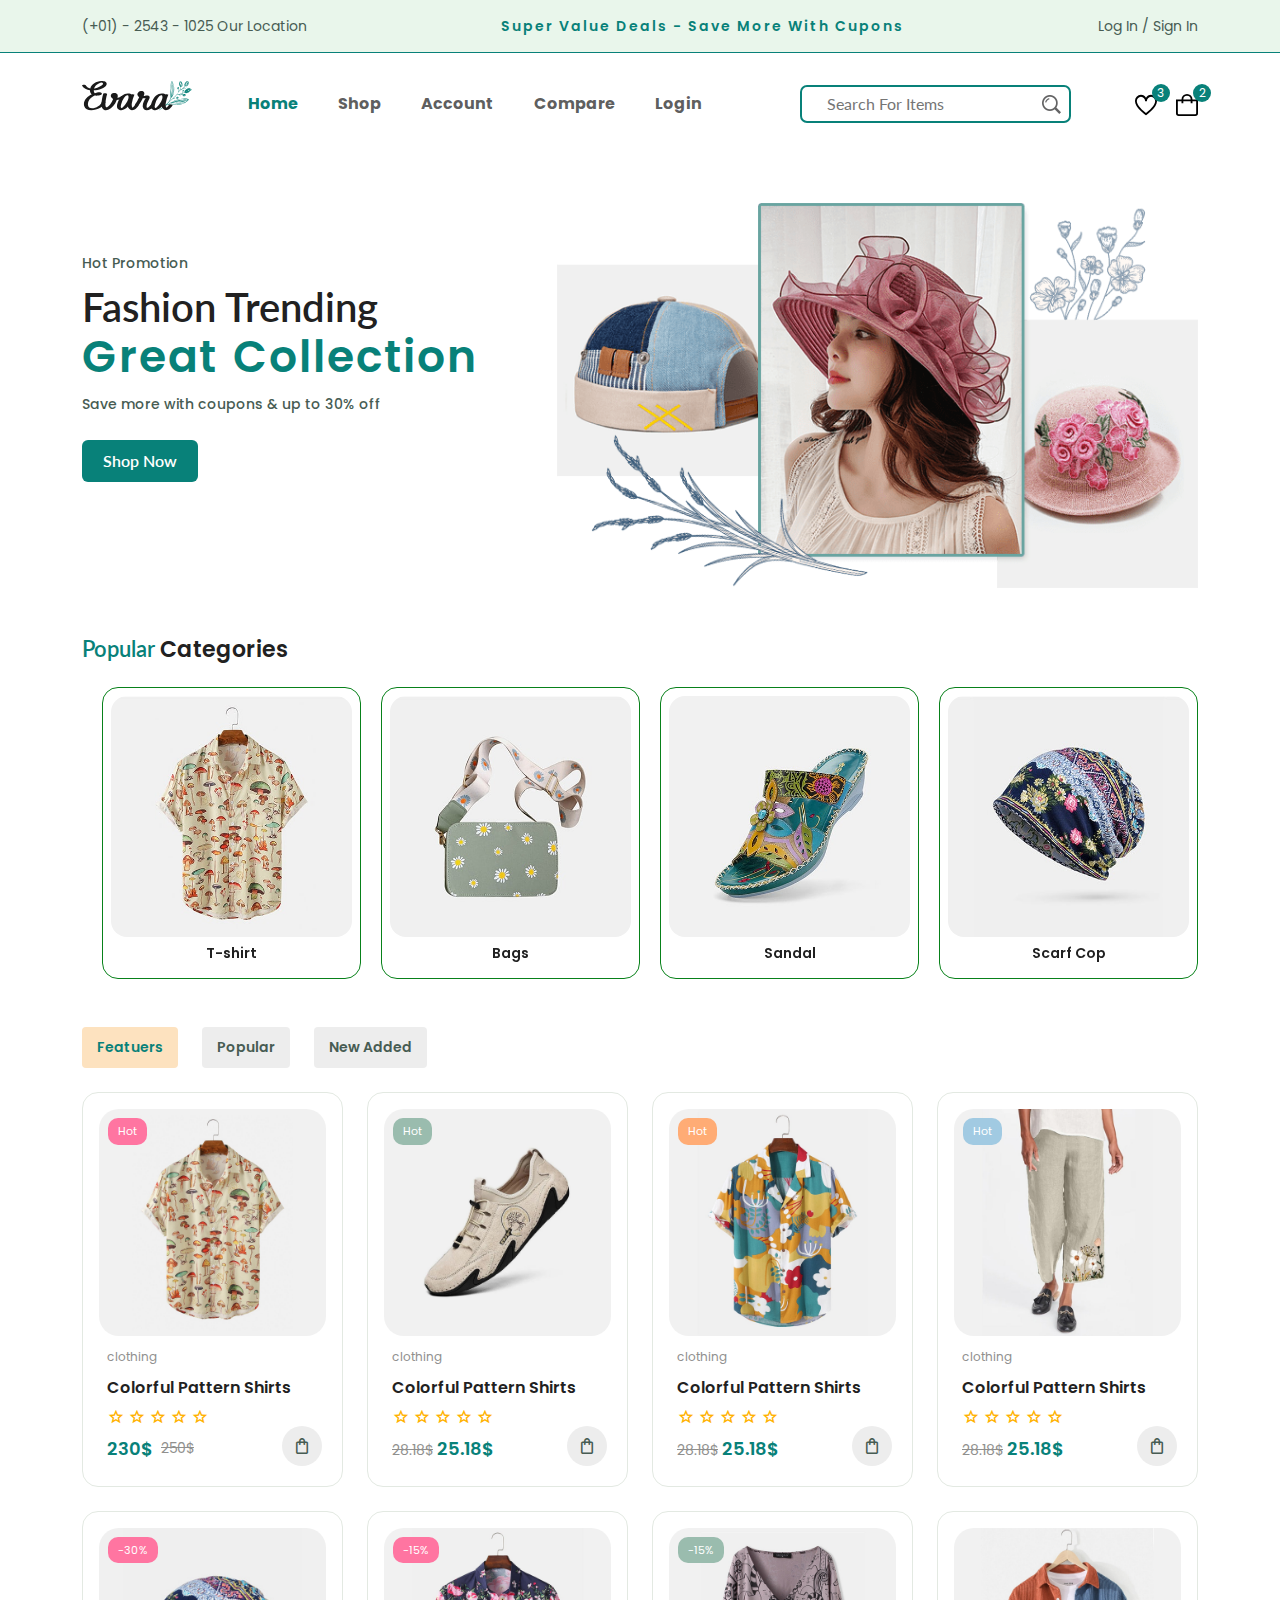
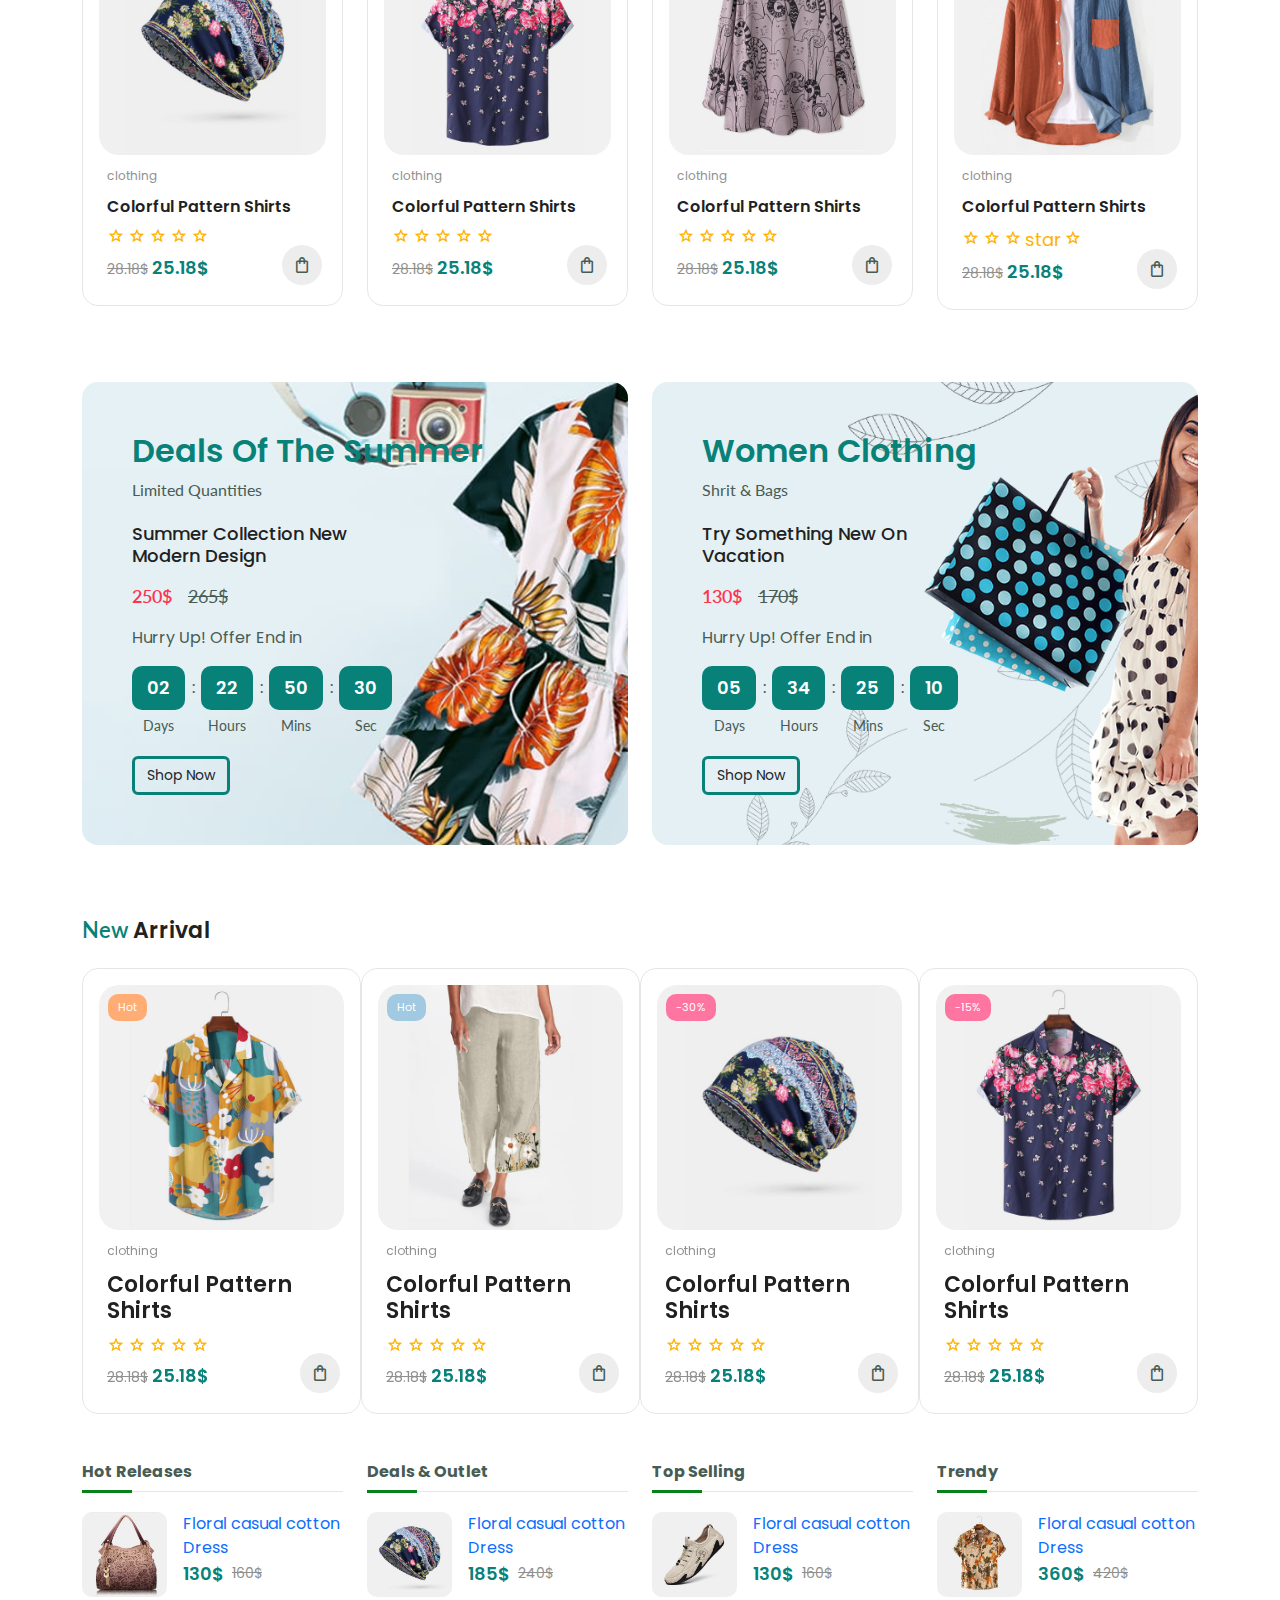
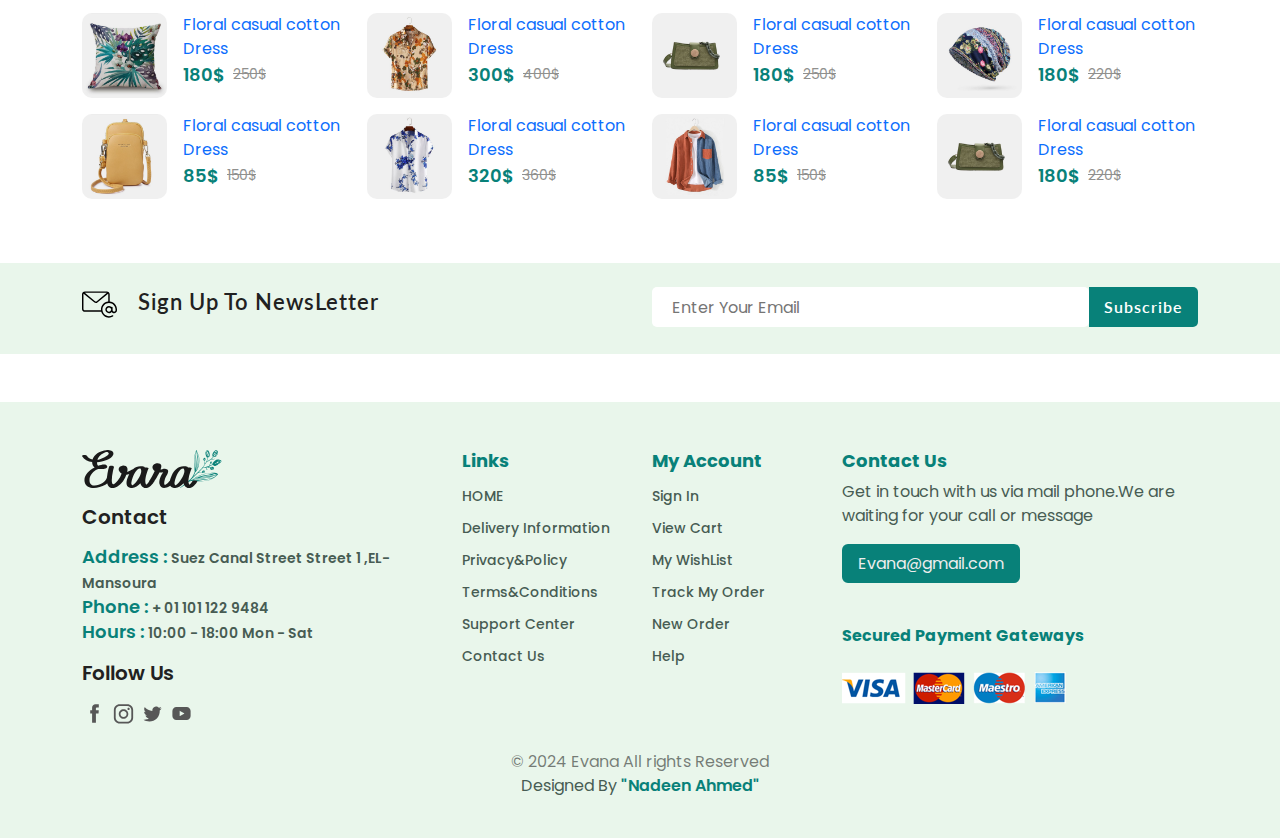
==== index.html @ 4dd7f75b "." ====
<!DOCTYPE html>
<html lang="en">
  <head>
    <meta charset="UTF-8" />
    <meta name="viewport" content="width=device-width, initial-scale=1.0" />
    <title>Home</title>
    <link rel="stylesheet" href="css/bootstrap.min.css" />
    <link rel="stylesheet" href="css/slick.css" />
    <link rel="stylesheet" href="css/style.css" />
    <link
      rel="stylesheet"
      href="https://fonts.googleapis.com/css2?family=Material+Symbols+Outlined:opsz,wght,FILL,GRAD@24,400,0,0"
    />
    <link
      rel="stylesheet"
      href="https://cdn.jsdelivr.net/npm/swiper@11/swiper-bundle.min.css"
    />
  </head>

  <body>
    <header class="header">
      <div class="header-top">
        <div class="container">
          <div class="contact">
            <span>(+01) - 2543 - 1025</span>
            <span>Our Location</span>
          </div>
          <p class="alert-news m-0">
            super value deals - save more with cupons
          </p>
          <a href="login.html" class="action">Log In / Sign In</a>
        </div>
      </div>
      <!-- header-top -->
      <nav class="navbar navbar-expand-lg py-2">
        <div class="container">
          <div class="logo mb-3 me-5">
            <img src="images/logo.svg" alt />
          </div>

          <button
            class="navbar-toggler"
            type="button"
            data-bs-toggle="collapse"
            data-bs-target="#main"
            aria-controls="navbarSupportedContent"
            aria-expanded="false"
            aria-label="Toggle navigation"
          >
            <span class="navbar-toggler-icon"></span>
          </button>
          <div class="collapse navbar-collapse" id="main">
            <ul class="navbar-nav me-auto mb-lg-0">
              <li class="nav-item me-4">
                <a class="nav-link active" aria-current="page" href="index.html"
                  >Home</a
                >
              </li>
              <li class="nav-item me-4">
                <a class="nav-link" href="shop.html">Shop</a>
              </li>
              <li class="nav-item me-4">
                <a class="nav-link" href="account.html">Account</a>
              </li>
              <li class="nav-item me-4">
                <a class="nav-link" href="compare.html">Compare</a>
              </li>
              <li class="nav-item me-4">
                <a class="nav-link" href="login.html">Login</a>
              </li>
            </ul>

            <div class="search position-relative mt-4">
              <input type="text" name="search" placeholder="Search For Items" />
              <button class="border-0 bg-transparent">
                <img src="images/search.png" alt />
              </button>
            </div>
            <!-- search -->

            <div class="icons">
              <a class="position-relative" href="wishlist.html">
                <img src="images/icon-heart.svg" alt />
                <span class="count">3</span>
              </a>
              <a class="position-relative" href="cart.html">
                <img src="images/icon-cart.svg" alt />
                <span class="count">2</span>
              </a>
            </div>
            <!-- icons -->
          </div>
        </div>
        <!-- container -->
      </nav>
    </header>

    <main class="main py-5">
      <section class="home">
        <div class="container">
          <div class="row">
            <div class="col-lg-5 col-md-6 py-lg-5">
              <span>Hot Promotion</span>
              <h1 class="my-2">
                Fashion Trending <br />
                <span>Great Collection</span>
              </h1>
              <p>Save more with coupons & up to 30% off</p>
              <a class="btn mt-2" href="shop.html">Shop Now</a>
            </div>

            <div class="col-lg-7 col-md-6">
              <img src="images/home-img.png" alt />
            </div>
          </div>
        </div>
      </section>

      <section class="categories py-5">
        <div class="container">
          <h3 class="pb-3"><span>Popular</span> Categories</h3>

          <div class="category">
            <div class="catagories-slider">
              <a href="shop.html" class="content text-center rounded-4 p-2">
                <img class="rounded-4 mb-2" src="images/category-1.jpg" alt />
                <h4>T-shirt</h4>
              </a>
              <a href="shop.html" class="content text-center rounded-4 p-2">
                <img class="rounded-4 mb-2" src="images/category-2.jpg" alt />
                <h4>Bags</h4>
              </a>
              <a href="shop.html" class="content text-center rounded-4 p-2">
                <img class="rounded-4 mb-2" src="images/category-3.jpg" alt />
                <h4>Sandal</h4>
              </a>
              <a href="shop.html" class="content text-center rounded-4 p-2">
                <img class="rounded-4 mb-2" src="images/category-4.jpg" alt />
                <h4>Scarf Cop</h4>
              </a>
              <a href="shop.html" class="content text-center rounded-4 p-2">
                <img class="rounded-4 mb-2" src="images/category-5.jpg" alt />
                <h4>Shoes</h4>
              </a>
              <a href="shop.html" class="content text-center rounded-4 p-2">
                <img class="rounded-4 mb-2" src="images/category-6.jpg" alt />
                <h4>Pillowcase</h4>
              </a>
              <a href="shop.html" class="content text-center rounded-4 p-2">
                <img class="rounded-4 mb-2" src="images/category-7.jpg" alt />
                <h4>Pants</h4>
              </a>
              <a href="shop.html" class="content text-center rounded-4 p-2">
                <img class="rounded-4 mb-2" src="images/category-8.jpg" alt />
                <h4>Hats</h4>
              </a>
            </div>
            <!-- swiper-wrapper -->
          </div>
          <!-- swiper -->
        </div>
        <!-- container -->
      </section>

      <section class="products">
        <div class="container">
          <div class="filter d-flex gap-4 pb-4">
            <span data-target="#featuers" class="p-btn rounded-1 active"
              >Featuers</span
            >
            <span data-target="#popular" class="p-btn rounded-1">Popular</span>

            <span data-target="#new-added" class="p-btn rounded-1"
              >New Added</span
            >
          </div>
          <!-- filter -->

          <div class="items">
            <div class="row item active" content id="featuers">
              <div class="col-md-4 col-lg-3 mb-4">
                <div class="product-item rounded-4 position-relative">
                  <div class="p-bannar p-3">
                    <a href="details.html">
                      <img src="images/product-1-1.jpg" class="image default" />
                      <img src="images/product-1-2.jpg" class="image hover" />
                    </a>
                    <div class="p-action d-flex gap-3">
                      <a href="#" class="action-btn" aria-label="view">
                        <span class="material-symbols-outlined"
                          >visibility</span
                        >
                      </a>
                      <a
                        href="wishlist.html"
                        class="action-btn"
                        aria-label="Add-To-Wishlist"
                      >
                        <span class="material-symbols-outlined">favorite</span>
                      </a>
                      <a
                        href="compare.html"
                        class="action-btn"
                        aria-label="compare"
                      >
                        <span class="material-symbols-outlined"> shuffle </span>
                      </a>
                    </div>
                    <div class="p-bagge pink">Hot</div>

                    <div class="p-content p-2">
                      <span class="p-category">clothing</span>
                      <a href="details.html">
                        <h3>Colorful Pattern Shirts</h3>
                      </a>
                      <div class="ratting">
                        <span class="material-symbols-outlined">star</span>
                        <span class="material-symbols-outlined">star</span>
                        <span class="material-symbols-outlined">star</span>
                        <span class="material-symbols-outlined">star</span>
                        <span class="material-symbols-outlined">star</span>
                      </div>
                      <div class="p-price d-flex align-items-center gap-2">
                        <span class="new">230$</span>
                        <span class="old">250$</span>
                      </div>
                      <a
                        href="cart.html"
                        class="action-btn cart-btn"
                        aria-label="Add-To-Cart"
                      >
                        <span class="material-symbols-outlined">
                          shopping_bag
                        </span>
                      </a>
                    </div>
                    <!-- p-content -->
                  </div>
                  <!-- p-bannar -->
                </div>
              </div>
              <!-- item-1 -->

              <div class="col-md-4 col-lg-3 mb-4">
                <div class="product-item rounded-4 position-relative">
                  <div class="p-bannar p-3">
                    <a href="details.html">
                      <img src="images/product-3-1.jpg" class="image default" />
                      <img src="images/product-3-2.jpg" class="image hover" />
                    </a>
                    <div class="p-action d-flex gap-3">
                      <a href="#" class="action-btn" aria-label="view">
                        <span class="material-symbols-outlined"
                          >visibility</span
                        >
                      </a>
                      <a
                        href="wishlist.html"
                        class="action-btn"
                        aria-label="Add-To-Wishlist"
                      >
                        <span class="material-symbols-outlined">favorite</span>
                      </a>
                      <a
                        href="compare.html"
                        class="action-btn"
                        aria-label="compare"
                      >
                        <span class="material-symbols-outlined"> shuffle </span>
                      </a>
                    </div>
                    <div class="p-bagge green">Hot</div>

                    <div class="p-content p-2">
                      <span class="p-category">clothing</span>
                      <a href="details.html">
                        <h3>Colorful Pattern Shirts</h3>
                      </a>
                      <div class="ratting">
                        <span class="material-symbols-outlined">star</span>
                        <span class="material-symbols-outlined">star</span>
                        <span class="material-symbols-outlined">star</span>
                        <span class="material-symbols-outlined">star</span>
                        <span class="material-symbols-outlined">star</span>
                      </div>
                      <div class="p-price">
                        <span class="old">28.18$</span>
                        <span class="new">25.18$</span>
                      </div>
                      <a
                        href="cart.html"
                        class="action-btn action-btn cart-btn"
                        aria-label="Add-To-Cart"
                      >
                        <span class="material-symbols-outlined">
                          shopping_bag
                        </span>
                      </a>
                    </div>
                    <!-- p-content -->
                  </div>
                  <!-- p-bannar -->
                </div>
              </div>
              <!-- item-2 -->

              <div class="col-md-4 col-lg-3 mb-4">
                <div class="product-item rounded-4 position-relative">
                  <div class="p-bannar p-3">
                    <a href="details.html">
                      <img src="images/product-2-1.jpg" class="image default" />
                      <img src="images/product-2-2.jpg" class="image hover" />
                    </a>
                    <div class="p-action d-flex gap-3">
                      <a href="#" class="action-btn" aria-label="view">
                        <span class="material-symbols-outlined"
                          >visibility</span
                        >
                      </a>
                      <a
                        href="wishlist.html"
                        class="action-btn"
                        aria-label="Add-To-Wishlist"
                      >
                        <span class="material-symbols-outlined">favorite</span>
                      </a>
                      <a
                        href="compare.html"
                        class="action-btn"
                        aria-label="compare"
                      >
                        <span class="material-symbols-outlined"> shuffle </span>
                      </a>
                    </div>
                    <div class="p-bagge orange">Hot</div>

                    <div class="p-content p-2">
                      <span class="p-category">clothing</span>
                      <a href="details.html">
                        <h3>Colorful Pattern Shirts</h3>
                      </a>
                      <div class="ratting">
                        <span class="material-symbols-outlined">star</span>
                        <span class="material-symbols-outlined">star</span>
                        <span class="material-symbols-outlined">star</span>
                        <span class="material-symbols-outlined">star</span>
                        <span class="material-symbols-outlined">star</span>
                      </div>
                      <div class="p-price">
                        <span class="old">28.18$</span>
                        <span class="new">25.18$</span>
                      </div>
                      <a
                        href="cart.html"
                        class="action-btn cart-btn"
                        aria-label="Add-To-Cart"
                      >
                        <span class="material-symbols-outlined">
                          shopping_bag
                        </span>
                      </a>
                    </div>
                    <!-- p-content -->
                  </div>
                  <!-- p-bannar -->
                </div>
              </div>
              <!-- item-3 -->

              <div class="col-md-4 col-lg-3 mb-4">
                <div class="product-item rounded-4 position-relative">
                  <div class="p-bannar p-3">
                    <a href="details.html">
                      <img src="images/product-4-1.jpg" class="image default" />
                      <img src="images/product-4-2.jpg" class="image hover" />
                    </a>
                    <div class="p-action d-flex gap-3">
                      <a href="#" class="action-btn" aria-label="view">
                        <span class="material-symbols-outlined"
                          >visibility</span
                        >
                      </a>
                      <a
                        href="wishlist.html"
                        class="action-btn"
                        aria-label="Add-To-Wishlist"
                      >
                        <span class="material-symbols-outlined">favorite</span>
                      </a>
                      <a
                        href="compare.html"
                        class="action-btn"
                        aria-label="compare"
                      >
                        <span class="material-symbols-outlined"> shuffle </span>
                      </a>
                    </div>
                    <div class="p-bagge blue">Hot</div>

                    <div class="p-content p-2">
                      <span class="p-category">clothing</span>
                      <a href="details.html">
                        <h3>Colorful Pattern Shirts</h3>
                      </a>
                      <div class="ratting">
                        <span class="material-symbols-outlined">star</span>
                        <span class="material-symbols-outlined">star</span>
                        <span class="material-symbols-outlined">star</span>
                        <span class="material-symbols-outlined">star</span>
                        <span class="material-symbols-outlined">star</span>
                      </div>
                      <div class="p-price">
                        <span class="old">28.18$</span>
                        <span class="new">25.18$</span>
                      </div>
                      <a
                        href="cart.html"
                        class="action-btn cart-btn"
                        aria-label="Add-To-Cart"
                      >
                        <span class="material-symbols-outlined">
                          shopping_bag
                        </span>
                      </a>
                    </div>
                    <!-- p-content -->
                  </div>
                  <!-- p-bannar -->
                </div>
              </div>
              <!-- item-4 -->

              <div class="col-md-4 col-lg-3 mb-4">
                <div class="product-item rounded-4 position-relative">
                  <div class="p-bannar p-3">
                    <a href="details.html">
                      <img src="images/product-5-1.jpg" class="image default" />
                      <img src="images/product-5-2.jpg" class="image hover" />
                    </a>
                    <div class="p-action d-flex gap-3">
                      <a href="#" class="action-btn" aria-label="view">
                        <span class="material-symbols-outlined"
                          >visibility</span
                        >
                      </a>
                      <a
                        href="wishlist.html"
                        class="action-btn"
                        aria-label="Add-To-Wishlist"
                      >
                        <span class="material-symbols-outlined">favorite</span>
                      </a>
                      <a
                        href="compare.html"
                        class="action-btn"
                        aria-label="compare"
                      >
                        <span class="material-symbols-outlined"> shuffle </span>
                      </a>
                    </div>
                    <div class="p-bagge pink">-30%</div>

                    <div class="p-content p-2">
                      <span class="p-category">clothing</span>
                      <a href="details.html">
                        <h3>Colorful Pattern Shirts</h3>
                      </a>
                      <div class="ratting">
                        <span class="material-symbols-outlined">star</span>
                        <span class="material-symbols-outlined">star</span>
                        <span class="material-symbols-outlined">star</span>
                        <span class="material-symbols-outlined">star</span>
                        <span class="material-symbols-outlined">star</span>
                      </div>
                      <div class="p-price">
                        <span class="old">28.18$</span>
                        <span class="new">25.18$</span>
                      </div>
                      <a
                        href="cart.html"
                        class="action-btn cart-btn"
                        aria-label="Add-To-Cart"
                      >
                        <span class="material-symbols-outlined">
                          shopping_bag
                        </span>
                      </a>
                    </div>
                    <!-- p-content -->
                  </div>
                  <!-- p-bannar -->
                </div>
              </div>
              <!-- item-5 -->

              <div class="col-md-4 col-lg-3 mb-4">
                <div class="product-item rounded-4 position-relative">
                  <div class="p-bannar p-3">
                    <a href="details.html">
                      <img src="images/product-6-1.jpg" class="image default" />
                      <img src="images/product-6-2.jpg" class="image hover" />
                    </a>
                    <div class="p-action d-flex gap-3">
                      <a href="#" class="action-btn" aria-label="view">
                        <span class="material-symbols-outlined"
                          >visibility</span
                        >
                      </a>
                      <a
                        href="wishlist.html"
                        class="action-btn"
                        aria-label="Add-To-Wishlist"
                      >
                        <span class="material-symbols-outlined">favorite</span>
                      </a>
                      <a
                        href="compare.html"
                        class="action-btn"
                        aria-label="compare"
                      >
                        <span class="material-symbols-outlined"> shuffle </span>
                      </a>
                    </div>
                    <div class="p-bagge pink">-15%</div>

                    <div class="p-content p-2">
                      <span class="p-category">clothing</span>
                      <a href="details.html">
                        <h3>Colorful Pattern Shirts</h3>
                      </a>
                      <div class="ratting">
                        <span class="material-symbols-outlined">star</span>
                        <span class="material-symbols-outlined">star</span>
                        <span class="material-symbols-outlined">star</span>
                        <span class="material-symbols-outlined">star</span>
                        <span class="material-symbols-outlined">star</span>
                      </div>
                      <div class="p-price">
                        <span class="old">28.18$</span>
                        <span class="new">25.18$</span>
                      </div>
                      <a
                        href="cart.html"
                        class="action-btn cart-btn"
                        aria-label="Add-To-Cart"
                      >
                        <span class="material-symbols-outlined">
                          shopping_bag
                        </span>
                      </a>
                    </div>
                    <!-- p-content -->
                  </div>
                  <!-- p-bannar -->
                </div>
              </div>
              <!-- item-6 -->

              <div class="col-md-4 col-lg-3 mb-4">
                <div class="product-item rounded-4 position-relative">
                  <div class="p-bannar p-3">
                    <a href="details.html">
                      <img src="images/product-7-1.jpg" class="image default" />
                      <img src="images/product-7-2.jpg" class="image hover" />
                    </a>
                    <div class="p-action d-flex gap-3">
                      <a href="#" class="action-btn" aria-label="view">
                        <span class="material-symbols-outlined"
                          >visibility</span
                        >
                      </a>
                      <a
                        href="wishlist.html"
                        class="action-btn"
                        aria-label="Add-To-Wishlist"
                      >
                        <span class="material-symbols-outlined">favorite</span>
                      </a>
                      <a
                        href="compare.html"
                        class="action-btn"
                        aria-label="compare"
                      >
                        <span class="material-symbols-outlined"> shuffle </span>
                      </a>
                    </div>
                    <div class="p-bagge green">-15%</div>

                    <div class="p-content p-2">
                      <span class="p-category">clothing</span>
                      <a href="details.html">
                        <h3>Colorful Pattern Shirts</h3>
                      </a>
                      <div class="ratting">
                        <span class="material-symbols-outlined">star</span>
                        <span class="material-symbols-outlined">star</span>
                        <span class="material-symbols-outlined">star</span>
                        <span class="material-symbols-outlined">star</span>
                        <span class="material-symbols-outlined">star</span>
                      </div>
                      <div class="p-price">
                        <span class="old">28.18$</span>
                        <span class="new">25.18$</span>
                      </div>
                      <a
                        href="cart.html"
                        class="action-btn cart-btn"
                        aria-label="Add-To-Cart"
                      >
                        <span class="material-symbols-outlined">
                          shopping_bag
                        </span>
                      </a>
                    </div>
                    <!-- p-content -->
                  </div>
                  <!-- p-bannar -->
                </div>
              </div>
              <!-- item-7 -->

              <div class="col-md-4 col-lg-3 mb-4">
                <div class="product-item rounded-4 position-relative">
                  <div class="p-bannar p-3">
                    <a href="details.html">
                      <img src="images/product-8-1.jpg" class="image default" />
                      <img src="images/product-8-2.jpg" class="image hover" />
                    </a>
                    <div class="p-action d-flex gap-3">
                      <a href="#" class="action-btn" aria-label="view">
                        <span class="material-symbols-outlined"
                          >visibility</span
                        >
                      </a>
                      <a
                        href="wishlist.html"
                        class="action-btn"
                        aria-label="Add-To-Wishlist"
                      >
                        <span class="material-symbols-outlined">favorite</span>
                      </a>
                      <a
                        href="compare.html"
                        class="action-btn"
                        aria-label="compare"
                      >
                        <span class="material-symbols-outlined"> shuffle </span>
                      </a>
                    </div>

                    <div class="p-content p-2">
                      <span class="p-category">clothing</span>
                      <a href="details.html">
                        <h3>Colorful Pattern Shirts</h3>
                      </a>
                      <div class="ratting">
                        <span class="material-symbols-outlined">star</span>
                        <span class="material-symbols-outlined">star</span>
                        <span class="material-symbols-outlined">star</span>
                        <span class="m69**9aterial-symbols-outlined">star</span>
                        <span class="material-symbols-outlined">star</span>
                      </div>
                      <div class="p-price">
                        <span class="old">28.18$</span>
                        <span class="new">25.18$</span>
                      </div>
                      <a
                        href="cart.html"
                        class="action-btn cart-btn"
                        aria-label="Add-To-Cart"
                      >
                        <span class="material-symbols-outlined">
                          shopping_bag
                        </span>
                      </a>
                    </div>
                    <!-- p-content -->
                  </div>
                  <!-- p-bannar -->
                </div>
              </div>
              <!-- item-8 -->
            </div>
            <!-- row-1 -->

            <div class="row item" content id="popular">
              <div class="col-md-4 col-lg-3 mb-4">
                <div class="product-item rounded-4 position-relative">
                  <div class="p-bannar p-3">
                    <a href="details.html">
                      <img
                        src="images/product-10-1.jpg"
                        class="image default"
                      />
                      <img src="images/product-10-2.jpg" class="image hover" />
                    </a>
                    <div class="p-action d-flex gap-3">
                      <a href="#" class="action-btn" aria-label="view">
                        <span class="material-symbols-outlined"
                          >visibility</span
                        >
                      </a>
                      <a
                        href="wishlist.html"
                        class="action-btn"
                        aria-label="Add-To-Wishlist"
                      >
                        <span class="material-symbols-outlined">favorite</span>
                      </a>
                      <a
                        href="compare.html"
                        class="action-btn"
                        aria-label="compare"
                      >
                        <span class="material-symbols-outlined"> shuffle </span>
                      </a>
                    </div>
                    <div class="p-bagge pink">Hot</div>

                    <div class="p-content p-2">
                      <span class="p-category">clothing</span>
                      <a href="details.html">
                        <h3>Colorful Pattern Shirts</h3>
                      </a>
                      <div class="ratting">
                        <span class="material-symbols-outlined">star</span>
                        <span class="material-symbols-outlined">star</span>
                        <span class="material-symbols-outlined">star</span>
                        <span class="material-symbols-outlined">star</span>
                        <span class="material-symbols-outlined">star</span>
                      </div>
                      <div class="p-price d-flex align-items-center gap-2">
                        <span class="new">230$</span>
                        <span class="old">250$</span>
                      </div>
                      <a
                        href="cart.html"
                        class="action-btn cart-btn"
                        aria-label="Add-To-Cart"
                      >
                        <span class="material-symbols-outlined">
                          shopping_bag
                        </span>
                      </a>
                    </div>
                    <!-- p-content -->
                  </div>
                  <!-- p-bannar -->
                </div>
              </div>
              <!-- item-1 -->

              <div class="col-md-4 col-lg-3 mb-4">
                <div class="product-item rounded-4 position-relative">
                  <div class="p-bannar p-3">
                    <a href="details.html">
                      <img src="images/product-5-1.jpg" class="image default" />
                      <img src="images/product-5-2.jpg" class="image hover" />
                    </a>
                    <div class="p-action d-flex gap-3">
                      <a href="#" class="action-btn" aria-label="view">
                        <span class="material-symbols-outlined"
                          >visibility</span
                        >
                      </a>
                      <a
                        href="wishlist.html"
                        class="action-btn"
                        aria-label="Add-To-Wishlist"
                      >
                        <span class="material-symbols-outlined">favorite</span>
                      </a>
                      <a
                        href="compare.html"
                        class="action-btn"
                        aria-label="compare"
                      >
                        <span class="material-symbols-outlined"> shuffle </span>
                      </a>
                    </div>
                    <div class="p-bagge green">Hot</div>

                    <div class="p-content p-2">
                      <span class="p-category">clothing</span>
                      <a href="details.html">
                        <h3>Colorful Pattern Shirts</h3>
                      </a>
                      <div class="ratting">
                        <span class="material-symbols-outlined">star</span>
                        <span class="material-symbols-outlined">star</span>
                        <span class="material-symbols-outlined">star</span>
                        <span class="material-symbols-outlined">star</span>
                        <span class="material-symbols-outlined">star</span>
                      </div>
                      <div class="p-price">
                        <span class="old">28.18$</span>
                        <span class="new">25.18$</span>
                      </div>
                      <a
                        href="cart.html"
                        class="action-btn action-btn cart-btn"
                        aria-label="Add-To-Cart"
                      >
                        <span class="material-symbols-outlined">
                          shopping_bag
                        </span>
                      </a>
                    </div>
                    <!-- p-content -->
                  </div>
                  <!-- p-bannar -->
                </div>
              </div>
              <!-- item-2 -->

              <div class="col-md-4 col-lg-3 mb-4">
                <div class="product-item rounded-4 position-relative">
                  <div class="p-bannar p-3">
                    <a href="details.html">
                      <img src="images/product-6-1.jpg" class="image default" />
                      <img src="images/product-6-2.jpg" class="image hover" />
                    </a>
                    <div class="p-action d-flex gap-3">
                      <a href="#" class="action-btn" aria-label="view">
                        <span class="material-symbols-outlined"
                          >visibility</span
                        >
                      </a>
                      <a
                        href="wishlist.html"
                        class="action-btn"
                        aria-label="Add-To-Wishlist"
                      >
                        <span class="material-symbols-outlined">favorite</span>
                      </a>
                      <a
                        href="compare.html"
                        class="action-btn"
                        aria-label="compare"
                      >
                        <span class="material-symbols-outlined"> shuffle </span>
                      </a>
                    </div>
                    <div class="p-bagge orange">Hot</div>

                    <div class="p-content p-2">
                      <span class="p-category">clothing</span>
                      <a href="details.html">
                        <h3>Colorful Pattern Shirts</h3>
                      </a>
                      <div class="ratting">
                        <span class="material-symbols-outlined">star</span>
                        <span class="material-symbols-outlined">star</span>
                        <span class="material-symbols-outlined">star</span>
                        <span class="material-symbols-outlined">star</span>
                        <span class="material-symbols-outlined">star</span>
                      </div>
                      <div class="p-price">
                        <span class="old">28.18$</span>
                        <span class="new">25.18$</span>
                      </div>
                      <a
                        href="cart.html"
                        class="action-btn cart-btn"
                        aria-label="Add-To-Cart"
                      >
                        <span class="material-symbols-outlined">
                          shopping_bag
                        </span>
                      </a>
                    </div>
                    <!-- p-content -->
                  </div>
                  <!-- p-bannar -->
                </div>
              </div>
              <!-- item-3 -->

              <div class="col-md-4 col-lg-3 mb-4">
                <div class="product-item rounded-4 position-relative">
                  <div class="p-bannar p-3">
                    <a href="details.html">
                      <img src="images/product-3-1.jpg" class="image default" />
                      <img src="images/product-3-2.jpg" class="image hover" />
                    </a>
                    <div class="p-action d-flex gap-3">
                      <a href="" class="action-btn" aria-label="view">
                        <span class="material-symbols-outlined"
                          >visibility</span
                        >
                      </a>
                      <a
                        href="wishlist.html"
                        class="action-btn"
                        aria-label="Add-To-Wishlist"
                      >
                        <span class="material-symbols-outlined">favorite</span>
                      </a>
                      <a
                        href="compare.html"
                        class="action-btn"
                        aria-label="compare"
                      >
                        <span class="material-symbols-outlined"> shuffle </span>
                      </a>
                    </div>
                    <div class="p-bagge blue">Hot</div>

                    <div class="p-content p-2">
                      <span class="p-category">clothing</span>
                      <a href="details.html">
                        <h3>Colorful Pattern Shirts</h3>
                      </a>
                      <div class="ratting">
                        <span class="material-symbols-outlined">star</span>
                        <span class="material-symbols-outlined">star</span>
                        <span class="material-symbols-outlined">star</span>
                        <span class="material-symbols-outlined">star</span>
                        <span class="material-symbols-outlined">star</span>
                      </div>
                      <div class="p-price">
                        <span class="old">28.18$</span>
                        <span class="new">25.18$</span>
                      </div>
                      <a
                        href="cart.html"
                        class="action-btn cart-btn"
                        aria-label="Add-To-Cart"
                      >
                        <span class="material-symbols-outlined">
                          shopping_bag
                        </span>
                      </a>
                    </div>
                    <!-- p-content -->
                  </div>
                  <!-- p-bannar -->
                </div>
              </div>
              <!-- item-4 -->

              <div class="col-md-4 col-lg-3 mb-4">
                <div class="product-item rounded-4 position-relative">
                  <div class="p-bannar p-3">
                    <a href="details.html">
                      <img
                        src="images/product-11-1.jpg"
                        class="image default"
                      />
                      <img src="images/product-11-2.jpg" class="image hover" />
                    </a>
                    <div class="p-action d-flex gap-3">
                      <a href="#" class="action-btn" aria-label="view">
                        <span class="material-symbols-outlined"
                          >visibility</span
                        >
                      </a>
                      <a
                        href="wishlist.html"
                        class="action-btn"
                        aria-label="Add-To-Wishlist"
                      >
                        <span class="material-symbols-outlined">favorite</span>
                      </a>
                      <a
                        href="compare.html"
                        class="action-btn"
                        aria-label="compare"
                      >
                        <span class="material-symbols-outlined"> shuffle </span>
                      </a>
                    </div>
                    <div class="p-bagge pink">-30%</div>

                    <div class="p-content p-2">
                      <span class="p-category">clothing</span>
                      <a href="details.html">
                        <h3>Colorful Pattern Shirts</h3>
                      </a>
                      <div class="ratting">
                        <span class="material-symbols-outlined">star</span>
                        <span class="material-symbols-outlined">star</span>
                        <span class="material-symbols-outlined">star</span>
                        <span class="material-symbols-outlined">star</span>
                        <span class="material-symbols-outlined">star</span>
                      </div>
                      <div class="p-price">
                        <span class="old">28.18$</span>
                        <span class="new">25.18$</span>
                      </div>
                      <a
                        href="cart.html"
                        class="action-btn cart-btn"
                        aria-label="Add-To-Cart"
                      >
                        <span class="material-symbols-outlined">
                          shopping_bag
                        </span>
                      </a>
                    </div>
                    <!-- p-content -->
                  </div>
                  <!-- p-bannar -->
                </div>
              </div>
              <!-- item-5 -->

              <div class="col-md-4 col-lg-3 mb-4">
                <div class="product-item rounded-4 position-relative">
                  <div class="p-bannar p-3">
                    <a href="details.html">
                      <img src="images/product-7-1.jpg" class="image default" />
                      <img src="images/product-7-2.jpg" class="image hover" />
                    </a>
                    <div class="p-action d-flex gap-3">
                      <a href="#" class="action-btn" aria-label="view">
                        <span class="material-symbols-outlined"
                          >visibility</span
                        >
                      </a>
                      <a
                        href="wishlist.html"
                        class="action-btn"
                        aria-label="Add-To-Wishlist"
                      >
                        <span class="material-symbols-outlined">favorite</span>
                      </a>
                      <a
                        href="compare.html"
                        class="action-btn"
                        aria-label="compare"
                      >
                        <span class="material-symbols-outlined"> shuffle </span>
                      </a>
                    </div>
                    <div class="p-bagge pink">-15%</div>

                    <div class="p-content p-2">
                      <span class="p-category">clothing</span>
                      <a href="details.html">
                        <h3>Colorful Pattern Shirts</h3>
                      </a>
                      <div class="ratting">
                        <span class="material-symbols-outlined">star</span>
                        <span class="material-symbols-outlined">star</span>
                        <span class="material-symbols-outlined">star</span>
                        <span class="material-symbols-outlined">star</span>
                        <span class="material-symbols-outlined">star</span>
                      </div>
                      <div class="p-price">
                        <span class="old">28.18$</span>
                        <span class="new">25.18$</span>
                      </div>
                      <a
                        href="cart.html"
                        class="action-btn cart-btn"
                        aria-label="Add-To-Cart"
                      >
                        <span class="material-symbols-outlined">
                          shopping_bag
                        </span>
                      </a>
                    </div>
                    <!-- p-content -->
                  </div>
                  <!-- p-bannar -->
                </div>
              </div>
              <!-- item-6 -->

              <div class="col-md-4 col-lg-3 mb-4">
                <div class="product-item rounded-4 position-relative">
                  <div class="p-bannar p-3">
                    <a href="details.html">
                      <img src="images/product-4-1.jpg" class="image default" />
                      <img src="images/product-4-2.jpg" class="image hover" />
                    </a>
                    <div class="p-action d-flex gap-3">
                      <a href="#" class="action-btn" aria-label="view">
                        <span class="material-symbols-outlined"
                          >visibility</span
                        >
                      </a>
                      <a
                        href="wishlist.html"
                        class="action-btn"
                        aria-label="Add-To-Wishlist"
                      >
                        <span class="material-symbols-outlined">favorite</span>
                      </a>
                      <a
                        href="compare.html"
                        class="action-btn"
                        aria-label="compare"
                      >
                        <span class="material-symbols-outlined"> shuffle </span>
                      </a>
                    </div>
                    <div class="p-bagge green">-15%</div>

                    <div class="p-content p-2">
                      <span class="p-category">clothing</span>
                      <a href="details.html">
                        <h3>Colorful Pattern Shirts</h3>
                      </a>
                      <div class="ratting">
                        <span class="material-symbols-outlined">star</span>
                        <span class="material-symbols-outlined">star</span>
                        <span class="material-symbols-outlined">star</span>
                        <span class="material-symbols-outlined">star</span>
                        <span class="material-symbols-outlined">star</span>
                      </div>
                      <div class="p-price">
                        <span class="old">28.18$</span>
                        <span class="new">25.18$</span>
                      </div>
                      <a
                        href="cart.html"
                        class="action-btn cart-btn"
                        aria-label="Add-To-Cart"
                      >
                        <span class="material-symbols-outlined">
                          shopping_bag
                        </span>
                      </a>
                    </div>
                    <!-- p-content -->
                  </div>
                  <!-- p-bannar -->
                </div>
              </div>
              <!-- item-7 -->

              <div class="col-md-4 col-lg-3 mb-4">
                <div class="product-item rounded-4 position-relative">
                  <div class="p-bannar p-3">
                    <a href="details.html">
                      <img
                        src="images/product-12-1.jpg"
                        class="image default"
                      />
                      <img src="images/product-12-2.jpg" class="image hover" />
                    </a>
                    <div class="p-action d-flex gap-3">
                      <a href="#" class="action-btn" aria-label="view">
                        <span class="material-symbols-outlined"
                          >visibility</span
                        >
                      </a>
                      <a
                        href="wishlist.html"
                        class="action-btn"
                        aria-label="Add-To-Wishlist"
                      >
                        <span class="material-symbols-outlined">favorite</span>
                      </a>
                      <a
                        href="compare.html"
                        class="action-btn"
                        aria-label="compare"
                      >
                        <span class="material-symbols-outlined"> shuffle </span>
                      </a>
                    </div>

                    <div class="p-content p-2">
                      <span class="p-category">clothing</span>
                      <a href="details.html">
                        <h3>Colorful Pattern Shirts</h3>
                      </a>
                      <div class="ratting">
                        <span class="material-symbols-outlined">star</span>
                        <span class="material-symbols-outlined">star</span>
                        <span class="material-symbols-outlined">star</span>
                        <span class="m69**9aterial-symbols-outlined">star</span>
                        <span class="material-symbols-outlined">star</span>
                      </div>
                      <div class="p-price">
                        <span class="old">28.18$</span>
                        <span class="new">25.18$</span>
                      </div>
                      <a
                        href="cart.html"
                        class="action-btn cart-btn"
                        aria-label="Add-To-Cart"
                      >
                        <span class="material-symbols-outlined">
                          shopping_bag
                        </span>
                      </a>
                    </div>
                    <!-- p-content -->
                  </div>
                  <!-- p-bannar -->
                </div>
              </div>
              <!-- item-8 -->
            </div>
            <!-- row-2 -->
            <div class="row item" id="new-added">
              <div class="col-md-4 col-lg-3 mb-4">
                <div class="product-item rounded-4 position-relative">
                  <div class="p-bannar p-3">
                    <a href="details.html">
                      <img
                        src="images/product-13-1.jpg"
                        class="image default"
                      />
                      <img src="images/product-13-2.jpg" class="image hover" />
                    </a>
                    <div class="p-action d-flex gap-3">
                      <a href="#" class="action-btn" aria-label="view">
                        <span class="material-symbols-outlined"
                          >visibility</span
                        >
                      </a>
                      <a
                        href="wishlist.html"
                        class="action-btn"
                        aria-label="Add-To-Wishlist"
                      >
                        <span class="material-symbols-outlined">favorite</span>
                      </a>
                      <a
                        href="compare.html"
                        class="action-btn"
                        aria-label="compare"
                      >
                        <span class="material-symbols-outlined"> shuffle </span>
                      </a>
                    </div>
                    <div class="p-bagge pink">Hot</div>

                    <div class="p-content p-2">
                      <span class="p-category">clothing</span>
                      <a href="details.html">
                        <h3>Colorful Pattern Shirts</h3>
                      </a>
                      <div class="ratting">
                        <span class="material-symbols-outlined">star</span>
                        <span class="material-symbols-outlined">star</span>
                        <span class="material-symbols-outlined">star</span>
                        <span class="material-symbols-outlined">star</span>
                        <span class="material-symbols-outlined">star</span>
                      </div>
                      <div class="p-price d-flex align-items-center gap-2">
                        <span class="new">230$</span>
                        <span class="old">250$</span>
                      </div>
                      <a
                        href="cart.html"
                        class="action-btn cart-btn"
                        aria-label="Add-To-Cart"
                      >
                        <span class="material-symbols-outlined">
                          shopping_bag
                        </span>
                      </a>
                    </div>
                    <!-- p-content -->
                  </div>
                  <!-- p-bannar -->
                </div>
              </div>
              <!-- item-1 -->

              <div class="col-md-4 col-lg-3 mb-4">
                <div class="product-item rounded-4 position-relative">
                  <div class="p-bannar p-3">
                    <a href="details.html">
                      <img src="images/product-2-1.jpg" class="image default" />
                      <img src="images/product-2-2.jpg" class="image hover" />
                    </a>
                    <div class="p-action d-flex gap-3">
                      <a
                        href="wishlist.html"
                        class="action-btn"
                        aria-label="view"
                      >
                        <span class="material-symbols-outlined"
                          >visibility</span
                        >
                      </a>
                      <a
                        href="#"
                        class="action-btn"
                        aria-label="Add-To-Wishlist"
                      >
                        <span class="material-symbols-outlined">favorite</span>
                      </a>
                      <a
                        href="compare.html"
                        class="action-btn"
                        aria-label="compare"
                      >
                        <span class="material-symbols-outlined"> shuffle </span>
                      </a>
                    </div>
                    <div class="p-bagge green">Hot</div>

                    <div class="p-content p-2">
                      <span class="p-category">clothing</span>
                      <a href="details.html">
                        <h3>Colorful Pattern Shirts</h3>
                      </a>
                      <div class="ratting">
                        <span class="material-symbols-outlined">star</span>
                        <span class="material-symbols-outlined">star</span>
                        <span class="material-symbols-outlined">star</span>
                        <span class="material-symbols-outlined">star</span>
                        <span class="material-symbols-outlined">star</span>
                      </div>
                      <div class="p-price">
                        <span class="old">28.18$</span>
                        <span class="new">25.18$</span>
                      </div>
                      <a
                        href="cart.html"
                        class="action-btn action-btn cart-btn"
                        aria-label="Add-To-Cart"
                      >
                        <span class="material-symbols-outlined">
                          shopping_bag
                        </span>
                      </a>
                    </div>
                    <!-- p-content -->
                  </div>
                  <!-- p-bannar -->
                </div>
              </div>
              <!-- item-2 -->

              <div class="col-md-4 col-lg-3 mb-4">
                <div class="product-item rounded-4 position-relative">
                  <div class="p-bannar p-3">
                    <a href="details.html">
                      <img
                        src="images/product-12-1.jpg"
                        class="image default"
                      />
                      <img src="images/product-12-2.jpg" class="image hover" />
                    </a>
                    <div class="p-action d-flex gap-3">
                      <a href="#" class="action-btn" aria-label="view">
                        <span class="material-symbols-outlined"
                          >visibility</span
                        >
                      </a>
                      <a
                        href="wishlist.html"
                        class="action-btn"
                        aria-label="Add-To-Wishlist"
                      >
                        <span class="material-symbols-outlined">favorite</span>
                      </a>
                      <a
                        href="compare.html"
                        class="action-btn"
                        aria-label="compare"
                      >
                        <span class="material-symbols-outlined"> shuffle </span>
                      </a>
                    </div>
                    <div class="p-bagge orange">Hot</div>

                    <div class="p-content p-2">
                      <span class="p-category">clothing</span>
                      <a href="details.html">
                        <h3>Colorful Pattern Shirts</h3>
                      </a>
                      <div class="ratting">
                        <span class="material-symbols-outlined">star</span>
                        <span class="material-symbols-outlined">star</span>
                        <span class="material-symbols-outlined">star</span>
                        <span class="material-symbols-outlined">star</span>
                        <span class="material-symbols-outlined">star</span>
                      </div>
                      <div class="p-price">
                        <span class="old">28.18$</span>
                        <span class="new">25.18$</span>
                      </div>
                      <a
                        href="cart.html"
                        class="action-btn cart-btn"
                        aria-label="Add-To-Cart"
                      >
                        <span class="material-symbols-outlined">
                          shopping_bag
                        </span>
                      </a>
                    </div>
                    <!-- p-content -->
                  </div>
                  <!-- p-bannar -->
                </div>
              </div>
              <!-- item-3 -->

              <div class="col-md-4 col-lg-3 mb-4">
                <div class="product-item rounded-4 position-relative">
                  <div class="p-bannar p-3">
                    <a href="details.html">
                      <img src="images/product-7-1.jpg" class="image default" />
                      <img src="images/product-7-2.jpg" class="image hover" />
                    </a>
                    <div class="p-action d-flex gap-3">
                      <a href="#" class="action-btn" aria-label="view">
                        <span class="material-symbols-outlined"
                          >visibility</span
                        >
                      </a>
                      <a
                        href="wishlist.html"
                        class="action-btn"
                        aria-label="Add-To-Wishlist"
                      >
                        <span class="material-symbols-outlined">favorite</span>
                      </a>
                      <a
                        href="compare.html"
                        class="action-btn"
                        aria-label="compare"
                      >
                        <span class="material-symbols-outlined"> shuffle </span>
                      </a>
                    </div>
                    <div class="p-bagge blue">Hot</div>

                    <div class="p-content p-2">
                      <span class="p-category">clothing</span>
                      <a href="details.html">
                        <h3>Colorful Pattern Shirts</h3>
                      </a>
                      <div class="ratting">
                        <span class="material-symbols-outlined">star</span>
                        <span class="material-symbols-outlined">star</span>
                        <span class="material-symbols-outlined">star</span>
                        <span class="material-symbols-outlined">star</span>
                        <span class="material-symbols-outlined">star</span>
                      </div>
                      <div class="p-price">
                        <span class="old">28.18$</span>
                        <span class="new">25.18$</span>
                      </div>
                      <a
                        href="cart.html"
                        class="action-btn cart-btn"
                        aria-label="Add-To-Cart"
                      >
                        <span class="material-symbols-outlined">
                          shopping_bag
                        </span>
                      </a>
                    </div>
                    <!-- p-content -->
                  </div>
                  <!-- p-bannar -->
                </div>
              </div>
              <!-- item-4 -->

              <div class="col-md-4 col-lg-3 mb-4">
                <div class="product-item rounded-4 position-relative">
                  <div class="p-bannar p-3">
                    <a href="details.html">
                      <img
                        src="images/product-10-1.jpg"
                        class="image default"
                      />
                      <img src="images/product-10-2.jpg" class="image hover" />
                    </a>
                    <div class="p-action d-flex gap-3">
                      <a href="#" class="action-btn" aria-label="view">
                        <span class="material-symbols-outlined"
                          >visibility</span
                        >
                      </a>
                      <a
                        href="wishlist.html"
                        class="action-btn"
                        aria-label="Add-To-Wishlist"
                      >
                        <span class="material-symbols-outlined">favorite</span>
                      </a>
                      <a
                        href="compare.html"
                        class="action-btn"
                        aria-label="compare"
                      >
                        <span class="material-symbols-outlined"> shuffle </span>
                      </a>
                    </div>
                    <div class="p-bagge pink">-30%</div>

                    <div class="p-content p-2">
                      <span class="p-category">clothing</span>
                      <a href="details.html">
                        <h3>Colorful Pattern Shirts</h3>
                      </a>
                      <div class="ratting">
                        <span class="material-symbols-outlined">star</span>
                        <span class="material-symbols-outlined">star</span>
                        <span class="material-symbols-outlined">star</span>
                        <span class="material-symbols-outlined">star</span>
                        <span class="material-symbols-outlined">star</span>
                      </div>
                      <div class="p-price">
                        <span class="old">28.18$</span>
                        <span class="new">25.18$</span>
                      </div>
                      <a
                        href="cart.html"
                        class="action-btn cart-btn"
                        aria-label="Add-To-Cart"
                      >
                        <span class="material-symbols-outlined">
                          shopping_bag
                        </span>
                      </a>
                    </div>
                    <!-- p-content -->
                  </div>
                  <!-- p-bannar -->
                </div>
              </div>
              <!-- item-5 -->

              <div class="col-md-4 col-lg-3 mb-4">
                <div class="product-item rounded-4 position-relative">
                  <div class="p-bannar p-3">
                    <a href="details.html">
                      <img
                        src="images/product-11-1.jpg"
                        class="image default"
                      />
                      <img src="images/product-11-2.jpg" class="image hover" />
                    </a>
                    <div class="p-action d-flex gap-3">
                      <a href="#" class="action-btn" aria-label="view">
                        <span class="material-symbols-outlined"
                          >visibility</span
                        >
                      </a>
                      <a
                        href="wishlist.html"
                        class="action-btn"
                        aria-label="Add-To-Wishlist"
                      >
                        <span class="material-symbols-outlined">favorite</span>
                      </a>
                      <a
                        href="compare.html"
                        class="action-btn"
                        aria-label="compare"
                      >
                        <span class="material-symbols-outlined"> shuffle </span>
                      </a>
                    </div>
                    <div class="p-bagge pink">-15%</div>

                    <div class="p-content p-2">
                      <span class="p-category">clothing</span>
                      <a href="details.html">
                        <h3>Colorful Pattern Shirts</h3>
                      </a>
                      <div class="ratting">
                        <span class="material-symbols-outlined">star</span>
                        <span class="material-symbols-outlined">star</span>
                        <span class="material-symbols-outlined">star</span>
                        <span class="material-symbols-outlined">star</span>
                        <span class="material-symbols-outlined">star</span>
                      </div>
                      <div class="p-price">
                        <span class="old">28.18$</span>
                        <span class="new">25.18$</span>
                      </div>
                      <a
                        href="cart.html"
                        class="action-btn cart-btn"
                        aria-label="Add-To-Cart"
                      >
                        <span class="material-symbols-outlined">
                          shopping_bag
                        </span>
                      </a>
                    </div>
                    <!-- p-content -->
                  </div>
                  <!-- p-bannar -->
                </div>
              </div>
              <!-- item-6 -->

              <div class="col-md-4 col-lg-3 mb-4">
                <div class="product-item rounded-4 position-relative">
                  <div class="p-bannar p-3">
                    <a href="details.html">
                      <img src="images/product-3-1.jpg" class="image default" />
                      <img src="images/product-3-2.jpg" class="image hover" />
                    </a>
                    <div class="p-action d-flex gap-3">
                      <a href="#" class="action-btn" aria-label="view">
                        <span class="material-symbols-outlined"
                          >visibility</span
                        >
                      </a>
                      <a
                        href="wishlist.html"
                        class="action-btn"
                        aria-label="Add-To-Wishlist"
                      >
                        <span class="material-symbols-outlined">favorite</span>
                      </a>
                      <a
                        href="compare.html"
                        class="action-btn"
                        aria-label="compare"
                      >
                        <span class="material-symbols-outlined"> shuffle </span>
                      </a>
                    </div>
                    <div class="p-bagge green">-15%</div>

                    <div class="p-content p-2">
                      <span class="p-category">clothing</span>
                      <a href="details.html">
                        <h3>Colorful Pattern Shirts</h3>
                      </a>
                      <div class="ratting">
                        <span class="material-symbols-outlined">star</span>
                        <span class="material-symbols-outlined">star</span>
                        <span class="material-symbols-outlined">star</span>
                        <span class="material-symbols-outlined">star</span>
                        <span class="material-symbols-outlined">star</span>
                      </div>
                      <div class="p-price">
                        <span class="old">28.18$</span>
                        <span class="new">25.18$</span>
                      </div>
                      <a
                        href="cart.html"
                        class="action-btn cart-btn"
                        aria-label="Add-To-Cart"
                      >
                        <span class="material-symbols-outlined">
                          shopping_bag
                        </span>
                      </a>
                    </div>
                    <!-- p-content -->
                  </div>
                  <!-- p-bannar -->
                </div>
              </div>
              <!-- item-7 -->

              <div class="col-md-4 col-lg-3">
                <div class="product-item rounded-4 position-relative">
                  <div class="p-bannar p-3">
                    <a href="details.html">
                      <img src="images/product-1-1.jpg" class="image default" />
                      <img src="images/product-1-2.jpg" class="image hover" />
                    </a>
                    <div class="p-action d-flex gap-3">
                      <a href="#" class="action-btn" aria-label="view">
                        <span class="material-symbols-outlined"
                          >visibility</span
                        >
                      </a>
                      <a
                        href="wishlist.html"
                        class="action-btn"
                        aria-label="Add-To-Wishlist"
                      >
                        <span class="material-symbols-outlined">favorite</span>
                      </a>
                      <a
                        href="compare.html"
                        class="action-btn"
                        aria-label="compare"
                      >
                        <span class="material-symbols-outlined"> shuffle </span>
                      </a>
                    </div>

                    <div class="p-content p-2">
                      <span class="p-category">clothing</span>
                      <a href="details.html">
                        <h3>Colorful Pattern Shirts</h3>
                      </a>
                      <div class="ratting">
                        <span class="material-symbols-outlined">star</span>
                        <span class="material-symbols-outlined">star</span>
                        <span class="material-symbols-outlined">star</span>
                        <span class="m69**9aterial-symbols-outlined">star</span>
                        <span class="material-symbols-outlined">star</span>
                      </div>
                      <div class="p-price">
                        <span class="old">28.18$</span>
                        <span class="new">25.18$</span>
                      </div>
                      <a
                        href="cart.html"
                        class="action-btn cart-btn"
                        aria-label="Add-To-Cart"
                      >
                        <span class="material-symbols-outlined">
                          shopping_bag
                        </span>
                      </a>
                    </div>
                    <!-- p-content -->
                  </div>
                  <!-- p-bannar -->
                </div>
              </div>
              <!-- item-8 -->
            </div>
            <!-- row-3 -->
          </div>
          <!-- items -->
        </div>
      </section>

      <section class="deals pt-5 rounded-2">
        <div class="container">
          <div class="row">
            <div class="col-md-6 col-lg-6 mb-4">
              <div class="deal img1 rounded-4">
                <h2>Deals Of The Summer</h2>
                <span>Limited Quantities</span>
                <h4>Summer Collection New Modern Design</h4>
                <div class="price d-flex gap-3 my-3">
                  <span class="new">250$</span>
                  <span class="old text-decoration-line-through fw-lighter"
                    >265$</span
                  >
                </div>
                <p>Hurry Up! Offer End in</p>
                <div class="deals-countdown d-flex gap-3 text-center">
                  <div class="countdown-amount">
                    <p>02</p>
                    <span>Days</span>
                  </div>
                  <div class="countdown-amount">
                    <p>22</p>
                    <span>Hours</span>
                  </div>
                  <div class="countdown-amount">
                    <p>50</p>
                    <span>Mins</span>
                  </div>
                  <div class="countdown-amount">
                    <p>30</p>
                    <span>Sec</span>
                  </div>
                </div>
                <a class="btn" href="shop.html">Shop Now</a>
              </div>
            </div>
            <div class="col-md-6 col-lg-6">
              <div class="deal img2 rounded-4">
                <h2>Women Clothing</h2>
                <span>Shrit & Bags</span>
                <h4>Try Something New On Vacation</h4>
                <div class="price d-flex gap-3 my-3">
                  <span class="new">130$</span>
                  <span class="old text-decoration-line-through fw-lighter"
                    >170$</span
                  >
                </div>
                <p>Hurry Up! Offer End in</p>
                <div class="deals-countdown d-flex gap-3 text-center">
                  <div class="countdown-amount">
                    <p>05</p>
                    <span>Days</span>
                  </div>
                  <div class="countdown-amount">
                    <p>34</p>
                    <span>Hours</span>
                  </div>
                  <div class="countdown-amount">
                    <p>25</p>
                    <span>Mins</span>
                  </div>
                  <div class="countdown-amount">
                    <p>10</p>
                    <span>Sec</span>
                  </div>
                </div>
                <a class="btn" href="shop.html">Shop Now</a>
              </div>
            </div>
          </div>
        </div>
      </section>

      <section class="New-Arrival pt-5">
        <div class="container">
          <h3 class="pb-3"><span>New</span> Arrival</h3>

          <div class="">
            <div class="new-arrival">
              <div
                class="product-item rounded-4 position-relative swiper-slide"
              >
                <div class="p-bannar p-3">
                  <a href="details.html">
                    <img src="images/product-3-1.jpg" class="image default" />
                    <img src="images/product-3-2.jpg" class="image hover" />
                  </a>
                  <div class="p-action d-flex gap-3">
                    <a href="#" class="action-btn" aria-label="view">
                      <span class="material-symbols-outlined">visibility</span>
                    </a>
                    <a href="#" class="action-btn" aria-label="Add-To-Wishlist">
                      <span class="material-symbols-outlined">favorite</span>
                    </a>
                    <a href="#" class="action-btn" aria-label="compare">
                      <span class="material-symbols-outlined"> shuffle </span>
                    </a>
                  </div>
                  <div class="p-bagge green">Hot</div>

                  <div class="p-content p-2">
                    <span class="p-category">clothing</span>
                    <a href="details.html">
                      <h3>Colorful Pattern Shirts</h3>
                    </a>
                    <div class="ratting">
                      <span class="material-symbols-outlined">star</span>
                      <span class="material-symbols-outlined">star</span>
                      <span class="material-symbols-outlined">star</span>
                      <span class="material-symbols-outlined">star</span>
                      <span class="material-symbols-outlined">star</span>
                    </div>
                    <div class="p-price">
                      <span class="old">28.18$</span>
                      <span class="new">25.18$</span>
                    </div>
                    <a
                      href="#"
                      class="action-btn action-btn cart-btn"
                      aria-label="Add-To-Cart"
                    >
                      <span class="material-symbols-outlined">
                        shopping_bag
                      </span>
                    </a>
                  </div>
                  <!-- p-content -->
                </div>
                <!-- p-bannar -->
              </div>

              <div
                class="product-item rounded-4 position-relative swiper-slide"
              >
                <div class="p-bannar p-3">
                  <a href="details.html">
                    <img src="images/product-2-1.jpg" class="image default" />
                    <img src="images/product-2-2.jpg" class="image hover" />
                  </a>
                  <div class="p-action d-flex gap-3">
                    <a href="#" class="action-btn" aria-label="view">
                      <span class="material-symbols-outlined">visibility</span>
                    </a>
                    <a href="#" class="action-btn" aria-label="Add-To-Wishlist">
                      <span class="material-symbols-outlined">favorite</span>
                    </a>
                    <a href="#" class="action-btn" aria-label="compare">
                      <span class="material-symbols-outlined"> shuffle </span>
                    </a>
                  </div>
                  <div class="p-bagge orange">Hot</div>

                  <div class="p-content p-2">
                    <span class="p-category">clothing</span>
                    <a href="details.html">
                      <h3>Colorful Pattern Shirts</h3>
                    </a>
                    <div class="ratting">
                      <span class="material-symbols-outlined">star</span>
                      <span class="material-symbols-outlined">star</span>
                      <span class="material-symbols-outlined">star</span>
                      <span class="material-symbols-outlined">star</span>
                      <span class="material-symbols-outlined">star</span>
                    </div>
                    <div class="p-price">
                      <span class="old">28.18$</span>
                      <span class="new">25.18$</span>
                    </div>
                    <a
                      href="#"
                      class="action-btn cart-btn"
                      aria-label="Add-To-Cart"
                    >
                      <span class="material-symbols-outlined">
                        shopping_bag
                      </span>
                    </a>
                  </div>
                  <!-- p-content -->
                </div>
                <!-- p-bannar -->
              </div>

              <div
                class="product-item rounded-4 position-relative swiper-slide"
              >
                <div class="p-bannar p-3">
                  <a href="details.html">
                    <img src="images/product-4-1.jpg" class="image default" />
                    <img src="images/product-4-2.jpg" class="image hover" />
                  </a>
                  <div class="p-action d-flex gap-3">
                    <a href="#" class="action-btn" aria-label="view">
                      <span class="material-symbols-outlined">visibility</span>
                    </a>
                    <a href="#" class="action-btn" aria-label="Add-To-Wishlist">
                      <span class="material-symbols-outlined">favorite</span>
                    </a>
                    <a href="#" class="action-btn" aria-label="compare">
                      <span class="material-symbols-outlined"> shuffle </span>
                    </a>
                  </div>
                  <div class="p-bagge blue">Hot</div>

                  <div class="p-content p-2">
                    <span class="p-category">clothing</span>
                    <a href="details.html">
                      <h3>Colorful Pattern Shirts</h3>
                    </a>
                    <div class="ratting">
                      <span class="material-symbols-outlined">star</span>
                      <span class="material-symbols-outlined">star</span>
                      <span class="material-symbols-outlined">star</span>
                      <span class="material-symbols-outlined">star</span>
                      <span class="material-symbols-outlined">star</span>
                    </div>
                    <div class="p-price">
                      <span class="old">28.18$</span>
                      <span class="new">25.18$</span>
                    </div>
                    <a
                      href="#"
                      class="action-btn cart-btn"
                      aria-label="Add-To-Cart"
                    >
                      <span class="material-symbols-outlined">
                        shopping_bag
                      </span>
                    </a>
                  </div>
                  <!-- p-content -->
                </div>
                <!-- p-bannar -->
              </div>

              <div
                class="product-item rounded-4 position-relative swiper-slide"
              >
                <div class="p-bannar p-3">
                  <a href="details.html">
                    <img src="images/product-5-1.jpg" class="image default" />
                    <img src="images/product-5-2.jpg" class="image hover" />
                  </a>
                  <div class="p-action d-flex gap-3">
                    <a href="#" class="action-btn" aria-label="view">
                      <span class="material-symbols-outlined">visibility</span>
                    </a>
                    <a href="#" class="action-btn" aria-label="Add-To-Wishlist">
                      <span class="material-symbols-outlined">favorite</span>
                    </a>
                    <a href="#" class="action-btn" aria-label="compare">
                      <span class="material-symbols-outlined"> shuffle </span>
                    </a>
                  </div>
                  <div class="p-bagge pink">-30%</div>

                  <div class="p-content p-2">
                    <span class="p-category">clothing</span>
                    <a href="details.html">
                      <h3>Colorful Pattern Shirts</h3>
                    </a>
                    <div class="ratting">
                      <span class="material-symbols-outlined">star</span>
                      <span class="material-symbols-outlined">star</span>
                      <span class="material-symbols-outlined">star</span>
                      <span class="material-symbols-outlined">star</span>
                      <span class="material-symbols-outlined">star</span>
                    </div>
                    <div class="p-price">
                      <span class="old">28.18$</span>
                      <span class="new">25.18$</span>
                    </div>
                    <a
                      href="#"
                      class="action-btn cart-btn"
                      aria-label="Add-To-Cart"
                    >
                      <span class="material-symbols-outlined">
                        shopping_bag
                      </span>
                    </a>
                  </div>
                  <!-- p-content -->
                </div>
                <!-- p-bannar -->
              </div>

              <div
                class="product-item rounded-4 position-relative swiper-slide swiper-slide"
              >
                <div class="p-bannar p-3">
                  <a href="details.html">
                    <img src="images/product-6-1.jpg" class="image default" />
                    <img src="images/product-6-2.jpg" class="image hover" />
                  </a>
                  <div class="p-action d-flex gap-3">
                    <a href="#" class="action-btn" aria-label="view">
                      <span class="material-symbols-outlined">visibility</span>
                    </a>
                    <a href="#" class="action-btn" aria-label="Add-To-Wishlist">
                      <span class="material-symbols-outlined">favorite</span>
                    </a>
                    <a href="#" class="action-btn" aria-label="compare">
                      <span class="material-symbols-outlined"> shuffle </span>
                    </a>
                  </div>
                  <div class="p-bagge pink">-15%</div>

                  <div class="p-content p-2">
                    <span class="p-category">clothing</span>
                    <a href="details.html">
                      <h3>Colorful Pattern Shirts</h3>
                    </a>
                    <div class="ratting">
                      <span class="material-symbols-outlined">star</span>
                      <span class="material-symbols-outlined">star</span>
                      <span class="material-symbols-outlined">star</span>
                      <span class="material-symbols-outlined">star</span>
                      <span class="material-symbols-outlined">star</span>
                    </div>
                    <div class="p-price">
                      <span class="old">28.18$</span>
                      <span class="new">25.18$</span>
                    </div>
                    <a
                      href="#"
                      class="action-btn cart-btn"
                      aria-label="Add-To-Cart"
                    >
                      <span class="material-symbols-outlined">
                        shopping_bag
                      </span>
                    </a>
                  </div>
                  <!-- p-content -->
                </div>
                <!-- p-bannar -->
              </div>

              <div
                class="product-item rounded-4 position-relative swiper-slide"
              >
                <div class="p-bannar p-3">
                  <a href="details.html">
                    <img src="images/product-7-1.jpg" class="image default" />
                    <img src="images/product-7-2.jpg" class="image hover" />
                  </a>
                  <div class="p-action d-flex gap-3">
                    <a href="#" class="action-btn" aria-label="view">
                      <span class="material-symbols-outlined">visibility</span>
                    </a>
                    <a href="#" class="action-btn" aria-label="Add-To-Wishlist">
                      <span class="material-symbols-outlined">favorite</span>
                    </a>
                    <a href="#" class="action-btn" aria-label="compare">
                      <span class="material-symbols-outlined"> shuffle </span>
                    </a>
                  </div>
                  <div class="p-bagge green">-15%</div>

                  <div class="p-content p-2">
                    <span class="p-category">clothing</span>
                    <a href="details.html">
                      <h3>Colorful Pattern Shirts</h3>
                    </a>
                    <div class="ratting">
                      <span class="material-symbols-outlined">star</span>
                      <span class="material-symbols-outlined">star</span>
                      <span class="material-symbols-outlined">star</span>
                      <span class="material-symbols-outlined">star</span>
                      <span class="material-symbols-outlined">star</span>
                    </div>
                    <div class="p-price">
                      <span class="old">28.18$</span>
                      <span class="new">25.18$</span>
                    </div>
                    <a
                      href="#"
                      class="action-btn cart-btn"
                      aria-label="Add-To-Cart"
                    >
                      <span class="material-symbols-outlined">
                        shopping_bag
                      </span>
                    </a>
                  </div>
                  <!-- p-content -->
                </div>
                <!-- p-bannar -->
              </div>
            </div>
          </div>
          <!-- swiper -->
        </div>
        <!-- container -->
      </section>

      <section class="showcase py-5">
        <div class="container">
          <div class="row">
            <div class="col-md-6 col-lg-3">
              <div class="showcase-wrapper">
                <h4 class="tittle">Hot Releases</h4>
                <div class="showcase-item d-flex gap-3 mb-3">
                  <a href="details.html" class="showcase-box">
                    <img src="images/showcase-img-1.jpg" alt="" />
                  </a>
                  <div class="content">
                    <a href="">Floral casual cotton Dress</a>
                    <div class="p-price d-flex align-items-center gap-2">
                      <span class="new">130$</span>
                      <span class="old">160$</span>
                    </div>
                  </div>
                </div>
                <div class="showcase-item d-flex gap-3 mb-3">
                  <a href="details.html" class="showcase-box">
                    <img src="images/showcase-img-2.jpg" alt="" />
                  </a>
                  <div class="content">
                    <a href="">Floral casual cotton Dress</a>
                    <div class="p-price d-flex align-items-center gap-2">
                      <span class="new">180$</span>
                      <span class="old">250$</span>
                    </div>
                  </div>
                </div>
                <div class="showcase-item d-flex gap-3 mb-3">
                  <a href="details.html" class="showcase-box">
                    <img src="images/showcase-img-3.jpg" alt="" />
                  </a>
                  <div class="content">
                    <a href="">Floral casual cotton Dress</a>
                    <div class="p-price d-flex align-items-center gap-2">
                      <span class="new">85$</span>
                      <span class="old">150$</span>
                    </div>
                  </div>
                </div>
              </div>
            </div>
            <!-- showcase-1 -->
            <div class="col-md-6 col-lg-3">
              <div class="showcase-wrapper">
                <h4 class="tittle">Deals & Outlet</h4>
                <div class="showcase-item d-flex gap-3 mb-3">
                  <a href="details.html" class="showcase-box">
                    <img src="images/showcase-img-4.jpg" alt="" />
                  </a>
                  <div class="content">
                    <a href="">Floral casual cotton Dress</a>
                    <div class="p-price d-flex align-items-center gap-2">
                      <span class="new">185$</span>
                      <span class="old">240$</span>
                    </div>
                  </div>
                </div>
                <div class="showcase-item d-flex gap-3 mb-3">
                  <a href="details.html" class="showcase-box">
                    <img src="images/showcase-img-5.jpg" alt="" />
                  </a>
                  <div class="content">
                    <a href="">Floral casual cotton Dress</a>
                    <div class="p-price d-flex align-items-center gap-2">
                      <span class="new">300$</span>
                      <span class="old">400$</span>
                    </div>
                  </div>
                </div>
                <div class="showcase-item d-flex gap-3 mb-3">
                  <a href="details.html" class="showcase-box">
                    <img src="images/showcase-img-6.jpg" alt="" />
                  </a>
                  <div class="content">
                    <a href="">Floral casual cotton Dress</a>
                    <div class="p-price d-flex align-items-center gap-2">
                      <span class="new">320$</span>
                      <span class="old">360$</span>
                    </div>
                  </div>
                </div>
              </div>
            </div>
            <!-- showcase-2 -->
            <div class="col-md-6 col-lg-3">
              <div class="showcase-wrapper">
                <h4 class="tittle">Top Selling</h4>
                <div class="showcase-item d-flex gap-3 mb-3">
                  <a href="details.html" class="showcase-box">
                    <img src="images/showcase-img-7.jpg" alt="" />
                  </a>
                  <div class="content">
                    <a href="">Floral casual cotton Dress</a>
                    <div class="p-price d-flex align-items-center gap-2">
                      <span class="new">130$</span>
                      <span class="old">160$</span>
                    </div>
                  </div>
                </div>
                <div class="showcase-item d-flex gap-3 mb-3">
                  <a href="details.html" class="showcase-box">
                    <img src="images/showcase-img-8.jpg" alt="" />
                  </a>
                  <div class="content">
                    <a href="">Floral casual cotton Dress</a>
                    <div class="p-price d-flex align-items-center gap-2">
                      <span class="new">180$</span>
                      <span class="old">250$</span>
                    </div>
                  </div>
                </div>
                <div class="showcase-item d-flex gap-3 mb-3">
                  <a href="details.html" class="showcase-box">
                    <img src="images/showcase-img-9.jpg" alt="" />
                  </a>
                  <div class="content">
                    <a href="">Floral casual cotton Dress</a>
                    <div class="p-price d-flex align-items-center gap-2">
                      <span class="new">85$</span>
                      <span class="old">150$</span>
                    </div>
                  </div>
                </div>
              </div>
            </div>
            <!-- showcase-3 -->
            <div class="col-md-6 col-lg-3">
              <div class="showcase-wrapper">
                <h4 class="tittle">Trendy</h4>
                <div class="showcase-item d-flex gap-3 mb-3">
                  <a href="details.html" class="showcase-box">
                    <img src="images/showcase-img-5.jpg" alt="" />
                  </a>
                  <div class="content">
                    <a href="">Floral casual cotton Dress</a>
                    <div class="p-price d-flex align-items-center gap-2">
                      <span class="new">360$</span>
                      <span class="old">420$</span>
                    </div>
                  </div>
                </div>
                <div class="showcase-item d-flex gap-3 mb-3">
                  <a href="details.html" class="showcase-box">
                    <img src="images/showcase-img-4.jpg" alt="" />
                  </a>
                  <div class="content">
                    <a href="">Floral casual cotton Dress</a>
                    <div class="p-price d-flex align-items-center gap-2">
                      <span class="new">180$</span>
                      <span class="old">220$</span>
                    </div>
                  </div>
                </div>
                <div class="showcase-item d-flex gap-3 mb-3">
                  <a href="details.html" class="showcase-box">
                    <img src="images/showcase-img-8.jpg" alt="" />
                  </a>
                  <div class="content">
                    <a href="">Floral casual cotton Dress</a>
                    <div class="p-price d-flex align-items-center gap-2">
                      <span class="new">180$</span>
                      <span class="old">220$</span>
                    </div>
                  </div>
                </div>
              </div>
            </div>
            <!-- showcase-4 -->
          </div>
        </div>
      </section>

      <section class="news-letter p-4">
        <div class="container">
          <div class="row">
            <div class="col-md-6 col-lg-6">
              <h3>
                <img src="images/icon-email.svg" class="gap-2" />
                Sign Up To NewsLetter
              </h3>
            </div>

            <div class="col-md-6 col-lg-6">
              <form action="" class="d-flex justify-content-between">
                <input type="text" placeholder="Enter Your Email" />
                <button type="submit">Subscribe</button>
              </form>
            </div>
          </div>
        </div>
      </section>
    </main>

    <footer class="footer pb-4">
      <div class="container">
        <div class="row">
          <div class="col-6 col-md-3 col-lg-4 pt-5">
            <a href="index.html">
              <img src="images/logo.svg" class="logo mb-3" />
            </a>
            <h4 class="fs-5">Contact</h4>
            <p class="description m-0 pt-2 fw-semibold">
              Address :
              <span>Suez Canal Street Street 1 ,EL-Mansoura </span>
            </p>
            <p class="description m-0 fw-semibold">
              Phone :
              <span>+ 01 101 122 9484 </span>
            </p>
            <p class="description fw-semibold">
              Hours :
              <span>10:00 - 18:00 Mon - Sat </span>
            </p>
            <h4 class="fs-5">Follow Us</h4>

            <div class="social mt-3">
              <a href="">
                <img src="images/icon-facebook.svg" />
              </a>
              <a href="">
                <img src="images/icon-instagram.svg" alt="" />
              </a>
              <a href="">
                <img src="images/icon-twitter.svg" alt="" />
              </a>
              <a href="">
                <img src="images/icon-youtube.svg" alt="" />
              </a>
            </div>
          </div>

          <div class="col-6 col-md-3 col-lg-2 pt-5">
            <h3 class="tittle fw-bold mb-2">Links</h3>
            <div class="content">
              <ul class="lh-lg m-0 p-0">
                <li><a href="" class="footer-link"> HOME</a></li>
                <li><a href="" class="footer-link">Delivery Information</a></li>
                <li><a href="" class="footer-link">Privacy&Policy</a></li>
                <li><a href="" class="footer-link">Terms&Conditions</a></li>
                <li><a href="" class="footer-link">Support Center</a></li>
                <li><a href="" class="footer-link">Contact Us</a></li>
              </ul>
            </div>
          </div>

          <div class="col-6 col-md-3 col-lg-2 pt-5">
            <h3 class="tittle fw-bold mb-2">My Account</h3>
            <div class="content m-auto">
              <ul class="lh-lg m-0 p-0">
                <li><a href="" class="footer-link"> Sign In</a></li>
                <li><a href="" class="footer-link">View Cart</a></li>
                <li><a href="" class="footer-link">My WishList</a></li>
                <li><a href="" class="footer-link">Track My Order</a></li>
                <li><a href="" class="footer-link">New Order</a></li>
                <li><a href="" class="footer-link">Help</a></li>
              </ul>
            </div>
          </div>

          <div class="col-6 col-md-3 col-lg-4 pt-5">
            <h3 class="tittle fw-bold mb-2 ms-lg-auto">Contact Us</h3>
            <div class="content">
              <p class="pb-2">
                Get in touch with us via mail phone.We are waiting for your call
                or message
              </p>
              <a class="store-link px-lg-3 px-2 py-2 rounded-2" href="#"
                >Evana@gmail.com</a
              >

              <p class="description fs-6 fw-bold mt-5">
                Secured Payment Gateways
              </p>
              <img src="images/payment-method.png" class="mt-2" />
            </div>
          </div>
        </div>
        <div class="footer-bottom mt-4 text-center">
          <p class="text-black-50 m-0">&copy; 2024 Evana All rights Reserved</p>
          <p>
            Designed By
            <span class="copy-rights fw-semibold"> "Nadeen Ahmed"</span>
          </p>
        </div>
      </div>
    </footer>
    <script src="JS/main.js" defer></script>
    <script src="JS/jquery-3.7.1.min.js"></script>
    <script src="JS/bootstrap.bundle.min.js"></script>
    <script src="JS/slick.min.js"></script>
  </body>
</html>
---- css/style.css ----
@import url("https://fonts.googleapis.com/css2?family=Lato:wght@400;700&family=Open+Sans:wght@400;500;600&family=Outfit:wght@300;400;600&family=Poppins:wght@400;500;600;700&family=Roboto:wght@300;400;500&display=swap");
/* Global VARIABLES  */
.slick-prev,
.slick-next {
  position: relative;
  background-color: var(--border-color-alt);
  color: var(--first-color);
  border: none;
  font-size: 20px;
  border-radius: 50%;
  width: 30px;
  height: 30px;
}
.slick-prev {
  position: absolute;
  z-index: 99999999999;
  left: -40px;
}
.slick-next {
  position: absolute;
  z-index: 99999999999;
  right: 40px;
}

:root {
  --header-height: 4rem;

  /* -------colors------- */
  --first-color: #088179;
  --first-color-alt: #e9f6eb;
  --second-color: #fde2bf;
  --title-color: #212121;
  --text-color: #475c53;
  --text-color-light: #90908e;
  --body-color: #ffffff;
  --container-color: #ededed;
  --border-color: #08811a;
  --border-color-alt: #e3e9e2;

  /* -------Fonts------- */
  --body-font: "Poppins", sans-serif;
  --second-font: "Lato", sans-serif;
  --big-font-size: 3.5rem;
  --h1-font-size: 2.75rem;
  --h2-font-size: 2rem;
  --h3-font-size: 2.75rem;
  --h4-font-size: 1.375rem;
  --large-font-size: 1.125rem;
  --normal-font-size: 1rem;
  --small-font-size: 0.875rem;
  --smaller-font-size: 0.75rem;
  --tiny-font-size: 0.6875rem;

  /* -------Fonts------- */
  --weight-400: 400;
  --weight-500: 500;
  --weight-600: 600;
  --weight-700: 700;

  /* ------Transition-----*/
  --transition: cubic-bezier(0, 0, 0.05, 1);

  /*------Base-------*/
  * {
    /* margin: 0; */
    /* padding: 0; */
    box-sizing: border-box;
  }
  input,
  textarea,
  body {
    font-family: var(--body-font);
    color: var(--text-color);
    font-size: var(--normal-font-size);
    font-weight: var(--weight-400);
    background-color: transparent;
    border: none;
    outline: none;
  }
  table {
    width: 100%;
    border-collapse: collapse;
  }
  body {
    background-color: var(--body-color);
  }
  h1,
  h2,
  h3,
  h4 {
    font-family: var(--second-color);
    color: var(--title-color);
    font-weight: var(--weight-600);
  }
  p {
    line-height: 1.5rem;
  }
  img {
    max-width: 100%;
  }
  ul {
    list-style: none;
    margin: 0;
  }
  a {
    text-decoration: none;
  }
  .d-none {
    display: none;
  }
  .pink {
    background-color: hsl(341, 100%, 73%);
  }
  .green {
    background-color: hsl(155, 20%, 67%);
  }

  .orange {
    background-color: hsl(24, 100%, 73%);
  }
  .blue {
    background-color: hsl(202, 53%, 76%);
  }
  /*=============== Media Query ===============*/
  /* For large devices */
  /* @media screen and (max-width: 1400px) {
  }

  @media screen and (max-width: 1200px) {
  } */

  /* For medium devices */
  /* @media screen and (max-width: 992px) {
  }

  @media screen and (max-width: 768px) {
  } */

  /* For small devices */
  /* @media screen and (max-width: 576px) {
  }

  @media screen and (max-width: 350px) {
  } */
}

/* Start of Header  */
.header-top {
  background-color: var(--first-color-alt);
  border-bottom: 1px solid var(--first-color);
  padding-block: 0.875rem;
}
@media (max-width: 768px) {
  .header {
    padding-top: 20px;
  }
  .header-top {
    display: none;
  }
}
.header-top .container {
  display: flex;
  justify-content: space-between;
  align-items: center;
}
.header-top .contact,
.header-top .alert-news,
.header-top .action {
  font-size: var(--small-font-size);
}
.header-top .alert-news {
  color: var(--first-color);
  letter-spacing: 2px;
  font-weight: var(--weight-600);
  text-transform: capitalize;
}
.header-top .action {
  color: var(--text-color);
}
.navbar {
  flex-grow: 1;
}
/* ----navbar----- */
.navbar .logo {
  width: 110px;
}

.navbar .nav-item {
  color: var(--title-color);
  font-family: var(--body-font);
  font-weight: var(--weight-700);
  transition: all 0.3s var(--transition);
}
.navbar .nav-item :hover {
  padding: 10px 15px;
  background-color: var(--first-color-alt);
  border-radius: 10px;
}
.navbar .nav-item:hover .nav-link {
  color: var(--first-color);
}
.navbar .nav-item .nav-link.active {
  color: var(--first-color);
}
.navbar .search {
  margin-right: 4rem;
}
@media (max-width: 992px) {
  .navbar .search {
    display: none;
  }
}
.navbar .search input {
  width: 100%;
  padding: 5px 25px;
  border: 2px solid var(--first-color);
  border-radius: 7px;
  font-family: var(--second-font);
}
.navbar .search img {
  position: absolute;
  top: 7px;
  right: 10px;
}
.navbar .icons {
  display: flex;
  align-items: center;
  column-gap: 1.2rem;
}
@media (max-width: 992px) {
  .navbar .icons {
    margin-block: 15px;
  }
}
.navbar .icons img {
  width: 22px;
}
.navbar .icons .count {
  position: absolute;
  right: -13px;
  bottom: 14px;
  background-color: var(--first-color);
  color: var(--body-color);
  width: 18px;
  height: 18px;
  line-height: 18px;
  border-radius: 50%;
  text-align: center;
  font-size: var(--smaller-font-size);
}
/* End of Header  */

/* Start of Main  */

/*Start Home Section  */
.home span,
.home p {
  color: var(--text-color);
  font-weight: var(--weight-500);
  font-size: var(--small-font-size);
}
.home h1 {
  color: var(--title-color);
  font-family: var(--second-font);
}
.home h1 span {
  color: var(--first-color);
  font-weight: var(--weight-600);
  font-size: var(--h1-font-size);
  font-family: var(--body-font);
  word-spacing: 3px;
  letter-spacing: 2px;
}
.home .btn {
  background-color: var(--first-color);
  color: var(--body-color);
  font-family: var(--second-font);
  padding: 8px 20px;
  font-weight: var(--weight-600);
  transition: all 0.3s var(--transition);
}
.home .btn:hover {
  border: 3px solid var(--first-color);
  background-color: var(--body-color);
  color: var(--first-color);
}
/*End Home Section  */
/*Start category Section  */
.categories h3 {
  font-size: var(--h4-font-size);
}
.categories h3 span {
  color: var(--first-color);
  font-family: var(--second-font);
}
.categories .content {
  border: 1px solid var(--border-color);
  margin-left: 20px;
}
.categories .content h4 {
  font-size: var(--small-font-size);
}
.swiper {
  overflow: initial !important;
}
.category,
.new-arrival {
  overflow: hidden !important;
}
.swiper-button-prev,
.swiper-button-next {
  position: absolute !important;
  top: 10% !important;
  background: none !important;
  border: 1px solid var(--border-color) !important;
  background-color: var(--body-color) !important;
  font-size: 10px !important;
  color: var(--first-color) !important;
  width: 30px !important;
  height: 30px !important;
  border-radius: 50% !important;
  z-index: 1 !important;
}

.swiper-button-next::after,
.swiper-button-prev::after {
  content: "" !important ;
}
.swiper-button-prev {
  left: initial !important;
  right: 2.5rem !important;
}
.swiper-button-next {
  right: 0 !important;
}
/*End category Section  */

/* Start of Products  */
.products .p-btn {
  background-color: var(--container-color);
  color: var(--title-color-color);
  font-size: var(--small-font-size);
  font-weight: var(--weight-600);
  padding: 10px 15px;
  cursor: pointer;
}
.products .p-btn.active {
  background-color: var(--second-color);
  color: var(--first-color);
}
/* //////// */
.products .item:not(.active) {
  display: none;
}
.product-item {
  border: 1px solid var(--border-color-alt);
  transition: all 3s var(--transition);
}
.image.hover {
  position: absolute;
  top: 0;
  left: 0;
  padding: 10px;
  border-radius: 25px;
}
.images {
  border-radius: 25px;
}
.image {
  transition: all 2s var(--transition);
  border-radius: 20px;
}
.p-action {
  position: absolute;
  left: 50%;
  top: 35%;
  transform: translate(-50%, -50%);
}
.action-btn span {
  font-size: 20px;
}
.action-btn {
  position: relative;
  width: 40px;
  height: 40px;
  background-color: var(--first-color-alt);
  color: var(--text-color);
  border: 1px solid var(--border-color);
  border-radius: 50%;
  font-size: var(--small-font-size);
  text-align: center;
  line-height: 50px;
}
.action-btn::before,
.action-btn::after {
  position: absolute;
  left: 50%;
  transform: translateX(-50%);
  transition: all 1s cubic-bezier(0.71, 1.7, 0.77, 1.24);
}
.action-btn::before {
  content: "";
  top: -8px;
  border: 0.5rem solid transparent;
  border-top-color: var(--first-color);
}
.action-btn::after {
  content: attr(aria-label);
  background-color: var(--first-color);
  color: var(--body-color);
  font-size: var(--tiny-font-size);
  bottom: 120%;
  white-space: nowrap;
  padding-inline: 15px;
  border-radius: 10px;
  line-height: 30px;
}
.action-btn:hover {
  background-color: var(--first-color);
  color: var(--container-color);
}

.p-bagge {
  position: absolute;
  top: 25px;
  left: 25px;
  background-color: var(--first-color);
  color: var(--body-color);
  font-size: var(--tiny-font-size);
  padding: 5px 10px;
  border-radius: 10px;
}
.p-category {
  font-size: var(--smaller-font-size);
  color: var(--text-color-light);
}
.p-content h3 {
  font-size: var(--normal-font-size);
  margin-block: 10px;
}
.ratting {
  font-size: var(--tiny-font-size);
  color: hsl(42, 100%, 50%);
  margin-bottom: 5px;
}
.ratting span {
  font-size: 18px;
}
.p-price .new {
  color: var(--first-color);
  font-weight: var(--weight-600);
  font-size: var(--large-font-size);
}
.p-price .old {
  color: var(--text-color-light);
  font-size: var(--small-font-size);
  text-decoration: line-through;
}
.cart-btn {
  position: absolute;
  right: 20px;
  bottom: 20px;
  background-color: var(--container-color);
  border: none;
}

.image.hover,
.product-item:hover .image.default,
.p-action,
.action-btn::before,
.action-btn::after {
  opacity: 0;
}
.product-item:hover .image.hover,
.product-item:hover .p-action,
.action-btn:hover:before,
.action-btn:hover:after {
  opacity: 1;
}

/* End of Products  */

/* Srart od Deals */
.img1 {
  background-image: url(../images/deals-1.jpg);
}
.img2 {
  background-image: url(../images/deals-2.png);
}
.deal {
  padding: 50px;
  background-size: cover;
  background-position: center;
}
.deals h2 {
  color: var(--first-color);
}
.deals h4 {
  max-width: 240px;
  font-size: var(--large-font-size);
  font-weight: var(--weight-500);
  margin-top: 20px;
}
.deals span {
  font-family: var(--second-font);
}
.deals .price,
.deals .price {
  font-size: var(--large-font-size);
  font-weight: var(--weight-600);
}
.deals .price .new {
  color: hsl(352, 100%, 60%);
}
.countdown-amount {
  position: relative;
}
.countdown-amount::after {
  content: ":";
  position: absolute;
  right: -10px;
  top: 10px;
}
.countdown-amount:last-child:after {
  display: none;
}
.countdown-amount p {
  background-color: var(--first-color);
  font-size: var(--large-font-size);
  font-weight: var(--weight-600);
  color: var(--body-color);
  padding: 10px 15px;
  border-radius: 10px;
  margin-bottom: 5px;
}
.countdown-amount span {
  font-size: var(--small-font-size);
  display: block;
}
.deals a {
  margin-top: 20px;
  border: 3px solid var(--first-color);
  font-size: var(--small-font-size);
}
.deals a:hover {
  background-color: var(--first-color);
  color: var(--body-color);
}
/* End od Deals */

/* Start of New-arrival  */
.New-Arrival h3 {
  font-size: var(--h4-font-size);
}
.New-Arrival h3 span {
  color: var(--first-color);
  font-family: var(--second-font);
}
/* End of New-arrival  */

/* Start of showcase  */
.showcase .tittle {
  position: relative;
  color: var(--body-font);
  font-size: var(--normal-font-size);
  font-weight: var(--weight-700);
  margin-bottom: 20px;
  border-bottom: 1px solid var(--border-color-alt);
  padding-bottom: 10px;
}
.showcase .tittle::before {
  position: absolute;
  content: "";
  width: 50px;
  height: 3px;
  background-color: var(--border-color);
  left: 0;
  bottom: -1.8px;
}

.showcase-box img {
  max-width: 85px;
  border-radius: 10px;
}
.showcase h6 {
  font-size: var(--small-font-size);
  font-weight: var(--weight-600);
  margin-top: 10px;
  overflow: hidden;
  text-overflow: ellipsis;
  white-space: nowrap;
  width: 180px;
}
/* End of showcase  */

/* Start Newletter  */
.news-letter {
  background-color: var(--first-color-alt);
}
.news-letter img {
  width: 35px;
  margin-right: 15px;
}
.news-letter h3 {
  font-size: var(--h4-font-size);
  color: var(--title-color);
  font-family: var(--second-font);
  letter-spacing: 1px;
}

.news-letter input {
  background-color: var(--body-color);
  width: 100%;
  height: 40px;
  padding-inline: 20px;
  border-radius: 5px;
  caret-color: var(--first-color);
}
.news-letter button {
  background-color: var(--first-color);
  color: var(--body-color);
  font-family: var(--second-font);
  font-weight: var(--weight-600);
  padding-inline: 15px;
  border-radius: 0px 5px 5px 0;
  border: none;
  cursor: pointer;
  letter-spacing: 1px;
}
/* End Newletter  */
/* End of Main  */

/* Strat Footer  */
footer {
  background-color: var(--first-color-alt);
}
@media (max-width: 768px) {
  footer {
    text-align: center;
  }
}
footer .logo {
  width: 140px;
}
footer .description {
  font-size: var(--large-font-size);
  color: var(--first-color);
}
footer .description span {
  font-size: var(--small-font-size);
  color: var(--text-color);
}
.social img {
  width: 25px;
  opacity: 0.8;
}
footer .tittle {
  font-size: var(--large-font-size);
  color: var(--first-color);
}
.footer-link {
  font-size: var(--small-font-size);
  color: var(--text-color);
  font-weight: var(--weight-500);
}
.store-link {
  max-width: 100%;
  background-color: var(--first-color);
  color: var(--container-color);
  max-width: 100%;
}
.copy-rights {
  color: var(--first-color);
}
/*/////// End Footer ///// */
.breadcrumb {
  background-color: var(--container-color);
}
.breadcrumb a {
  font-size: var(--small-font-size);
  color: var(--title-color);
}

/* ///STRAT SHOP PAGE//// */
.pagination-link {
  display: inline-block;
  font-size: var(--small-font-size);
  font-weight: var(--weight-700);
  border-radius: 5px;
  width: 35px;
  height: 35px;
  text-align: center;
  line-height: 35px;
}
.Pagination .icon {
  border-top-right-radius: 50%;
  border-bottom-right-radius: 50%;
}

.pagination-link:hover {
  background-color: var(--first-color);
  color: var(--body-color);
}
/* ////END SHOP PAGE/////// */
/* /////////////////////////////// */
/* ////// START DETAILS PAGE ///// */
.details .group-images {
  display: grid;
  grid-template-columns: repeat(4, 1fr);
}
.details-small-img:nth-child(1) {
  margin-left: 40px !important;
}
.details-small-img:nth-child(2) {
  margin-left: 60px !important;
}
.details-small-img:nth-child(3) {
  margin-left: 80px !important;
}
.group-images img {
  cursor: pointer;
  background-color: #008000;
}
.details .brand {
  font-size: var(--small-font-size);
}
.details .brand span {
  color: var(--first-color);
}
.details .price {
  border-top: 1px solid var(--border-color-alt);
  border-bottom: 1px solid var(--border-color-alt);
}
.details .new {
  font-size: var(--h2-font-size);
  color: var(--first-color);
}
.details .old {
  font-size: var(--normal-font-size);
  font-weight: var(--weight-500);
}
.meta-list {
  font-size: var(--small-font-size);
}
.color-title,
.details-size {
  font-size: var(--small-font-size);
  font-weight: var(--weight-600);
}
.color-list {
  width: 26px;
  height: 26px;
  border-radius: 50%;
  display: block;
}
.size-list {
  color: var(--text-color-light);
  border: 1px solid var(--border-color-alt);
}
.size-list.active {
  background-color: var(--first-color);
  color: var(--body-color);
}
.details-action .quantity {
  border: 1px solid var(--border-color-alt);
}
.btn-small {
  font-size: var(--small-font-size);
  background-color: var(--first-color);
  color: var(--body-color);
}
.btn-small:hover {
  background-color: var(--border-color-alt);
}
.details-action-btn {
  border: 1px solid var(--border-color-alt);
  font-size: var(--small-font-size);
  color: var(--text-color);
}
.details-meta {
  border-top: 1px solid var(--border-color-alt);
}
/* ////////////////////////////////// */
/* additional info in details page */

.detail-tab {
  font-size: var(--large-font-size);
  font-weight: var(--weight-600);
  font-family: var(--second-font);
  cursor: pointer;
}
.detail-tab.active {
  color: var(--first-color);
}

.detail-tab-content:not(.active) {
  display: none;
}
.info-table tr th,
.info-table tr td {
  font-size: var(--normal-font-size);
  border: 1px solid var(--border-color-alt);
  padding: 0.6rem 1rem;
}
.info-table tr th {
  text-align: left;
  font-weight: var(--weight-600);
}
.info-table tr td {
  color: var(--text-color-light);
}
/* reviews(3) in details page */
.reviews img {
  width: 70px;
  border-radius: 50%;
  margin-bottom: 10px;
}
.reviews .review-title {
  font-size: var(--small-font-size);
}
.review-rating {
  color: hsl(42, 100%, 50%);
}
.review-rating,
.review-data {
  font-size: var(--small-font-size);
}
.group {
  display: grid;
  grid-template-columns: repeat(2, 1fr);
  gap: 20px;
}
textarea {
  height: 200px;
  resize: none;
  width: 100%;
  border: 1px solid var(--border-color-alt);
}
.group input {
  border: 1px solid var(--border-color-alt);
}
.reviews-form button {
  background-color: var(--first-color);
  color: var(--body-color);
}
/* ////////////////////////// */
/* /section products in details page/ */
.products-details .section-title {
  font-size: var(--h4-font-size);
}
.products-details .section-title span {
  color: var(--first-color);
}
/* ////// END DETAILS PAGE ///// */
/* ///////////////////////////////// */
/*START CART PAGE + WISHLIST */
.table {
  table-layout: fixed;
}
.table .table-img {
  width: 80px;
  border-radius: 10px;
}
.table tr {
  border-top: 1px solid var(--border-color-alt);
}
.table tr:last-child {
  border-bottom: 1px solid var(--border-color-alt);
}
.table tr th:nth-child(1),
.table tr td:nth-child(1) {
  width: 216px;
}
.table tr th:nth-child(2),
.table tr td:nth-child(2) {
  width: 400px;
}
.table tr th:nth-child(3),
.table tr td:nth-child(3) {
  width: 108px;
}
.table tr th:nth-child(4),
.table tr td:nth-child(4) {
  width: 220px;
}
.table tr th:nth-child(5),
.table tr td:nth-child(5) {
  width: 200px;
}
.table tr th:nth-child(6),
.table tr td:nth-child(6) {
  width: 152px;
}
.table tr th {
  color: var(--first-color);
}
.table tr th,
.table tr td,
.table tr td input {
  text-align: center !important;
}
.table .table-title,
.table .table-description,
.table .table-price,
.table .table-stock,
.table .table-subtotal,
.table .table-remove {
  font-size: var(--small-font-size);
}
.table .table-title {
  color: var(--first-color);
  font-weight: bold;
}
.table .table-description {
  max-width: 210px;
  margin-inline: auto;
  color: var(--text-color);
}
.table .table-remove {
  color: var(--text-color-light);
}
.table .table-remove:hover {
  color: var(--first-color);
}

.divider {
  position: relative;
  margin-block: 3rem;
  text-align: center;
}

.divider::after {
  position: absolute;
  content: "";
  left: 0;
  top: 50%;
  width: 100%;
  height: 1px;
  background-color: var(--text-color-light);
}

/* /////////////////////// */
.section-title {
  font-size: var(--large-font-size);
  font-weight: bold;
  margin-bottom: 1rem;
}
.cart-total {
  border: 1px solid var(--border-color-alt);
}
.cart-total tr td {
  border: 1px solid var(--border-color-alt);
  padding: 10px;
  width: 50%;
}
.cart-total-title {
  font-size: var(--small-font-size);
}
.cart-total-price {
  font-weight: var(--weight-600);
  color: var(--first-color);
}
/*END CART PAGE + WISHLIST */
/* //////////////////////////// */
/* START LOGIN/REGISTER PAGE */
.login,
.register {
  border: 1px solid var(--border-color-alt);
}
.login-title,
.register-title {
  font-size: var(--large-font-size);
  color: var(--text-color-light);
}
.Login-Register .form-register input::placeholder {
  font-size: var(--small-font-size);
}
/* END LOGIN/REGISTER PAGE */
/* //////////////////////////// */
/* START CHECKOUT PAGE */
.checkout .order-table .order-img {
  width: 80px;
  border-radius: 10px;
}
.checkout .section-title {
  color: var(--first-color);
  font-weight: var(--weight-600);
}
.checkout .order-table tr th,
.checkout .order-table tr td {
  border: 1px solid var(--border-color-alt);
  text-align: center;
  padding: 10px;
}
.checkout .order-table tr th {
  color: var(--title-color);
  font-size: var(--small-font-size);
}
.checkout .order-table .order-title,
.checkout .order-table .order-quantity,
.checkout .order-table .order-subttile {
  font-size: var(--small-font-size);
}
.checkout .order-table .order--total-price {
  font-weight: var(--weight-600);
  color: var(--first-color);
}
.checkout .payment-input {
  accent-color: var(--first-color);
}
.checkout .payment-label {
  font-size: var(--small-font-size);
}

/* END CHECKOUT PAGE */
/* /////////////////////// */
/* START COMPARE PAGE */
.compare-table tr th,
.compare-table tr td {
  padding: 0.7rem;
  border: 1px solid var(--border-color-alt);
  text-align: center;
}
.compare-table .compare-img {
  width: 150px;
  border-radius: 20px;
  border: 2px solid var(--first-color);
}
.compare-table tr th {
  font-size: var(--small-font-size);
  color: var(--first-color);
}
.compare-table .table-Dimentions,
.compare-table .table-Weigth {
  font-size: var(--small-font-size);
}
/* END COMPARE PAGE */
/* /////////////////////// */
/* START ACCOOUNT PAGE */
.account .account-contnet:not(.active) {
  display: none;
}
.account .account-tabs,
.account .accounts-contnet {
  border: 1px double var(--first-color);
}
.account .account-tabs {
  cursor: pointer;
}
.account .account-tab:hover {
  background-color: var(--first-color-alt);
  padding: 10px;
  border-radius: 5px;
  transition: all 0.3s ease;
}
.account .account-tab p {
  color: var(--text-color);
}
.account .account-tab span {
  color: var(--first-color);
}
.account .account-tab:not(:last-child) {
  padding-bottom: 5px;
  border-bottom: 2px solid var(--first-color-alt);
}

.account .account-title {
  font-size: var(--large-font-size);
  padding: 1rem 1.5rem;
  color: var(--first-color);
  border-radius: 8px;
  background-color: var(--border-color-alt);
}
.account .account-description {
  color: var(--text-color-lightr);
}
.account table tr th,
.account .ccount-table tr {
  font-size: var(--smaller-font-size);
  border: 1px double var(--border-color-alt);
  padding: 8px;
  color: var(--text-color);
  text-align: center;
}
.account .veiw-ordar,
.account .edit {
  color: var(--first-color);
  font-size: var(--small-font-size);
  font-weight: var(--weight-500);
}
.account address {
  font-style: normal;
}

/* END ACCOOUNT PAGE */
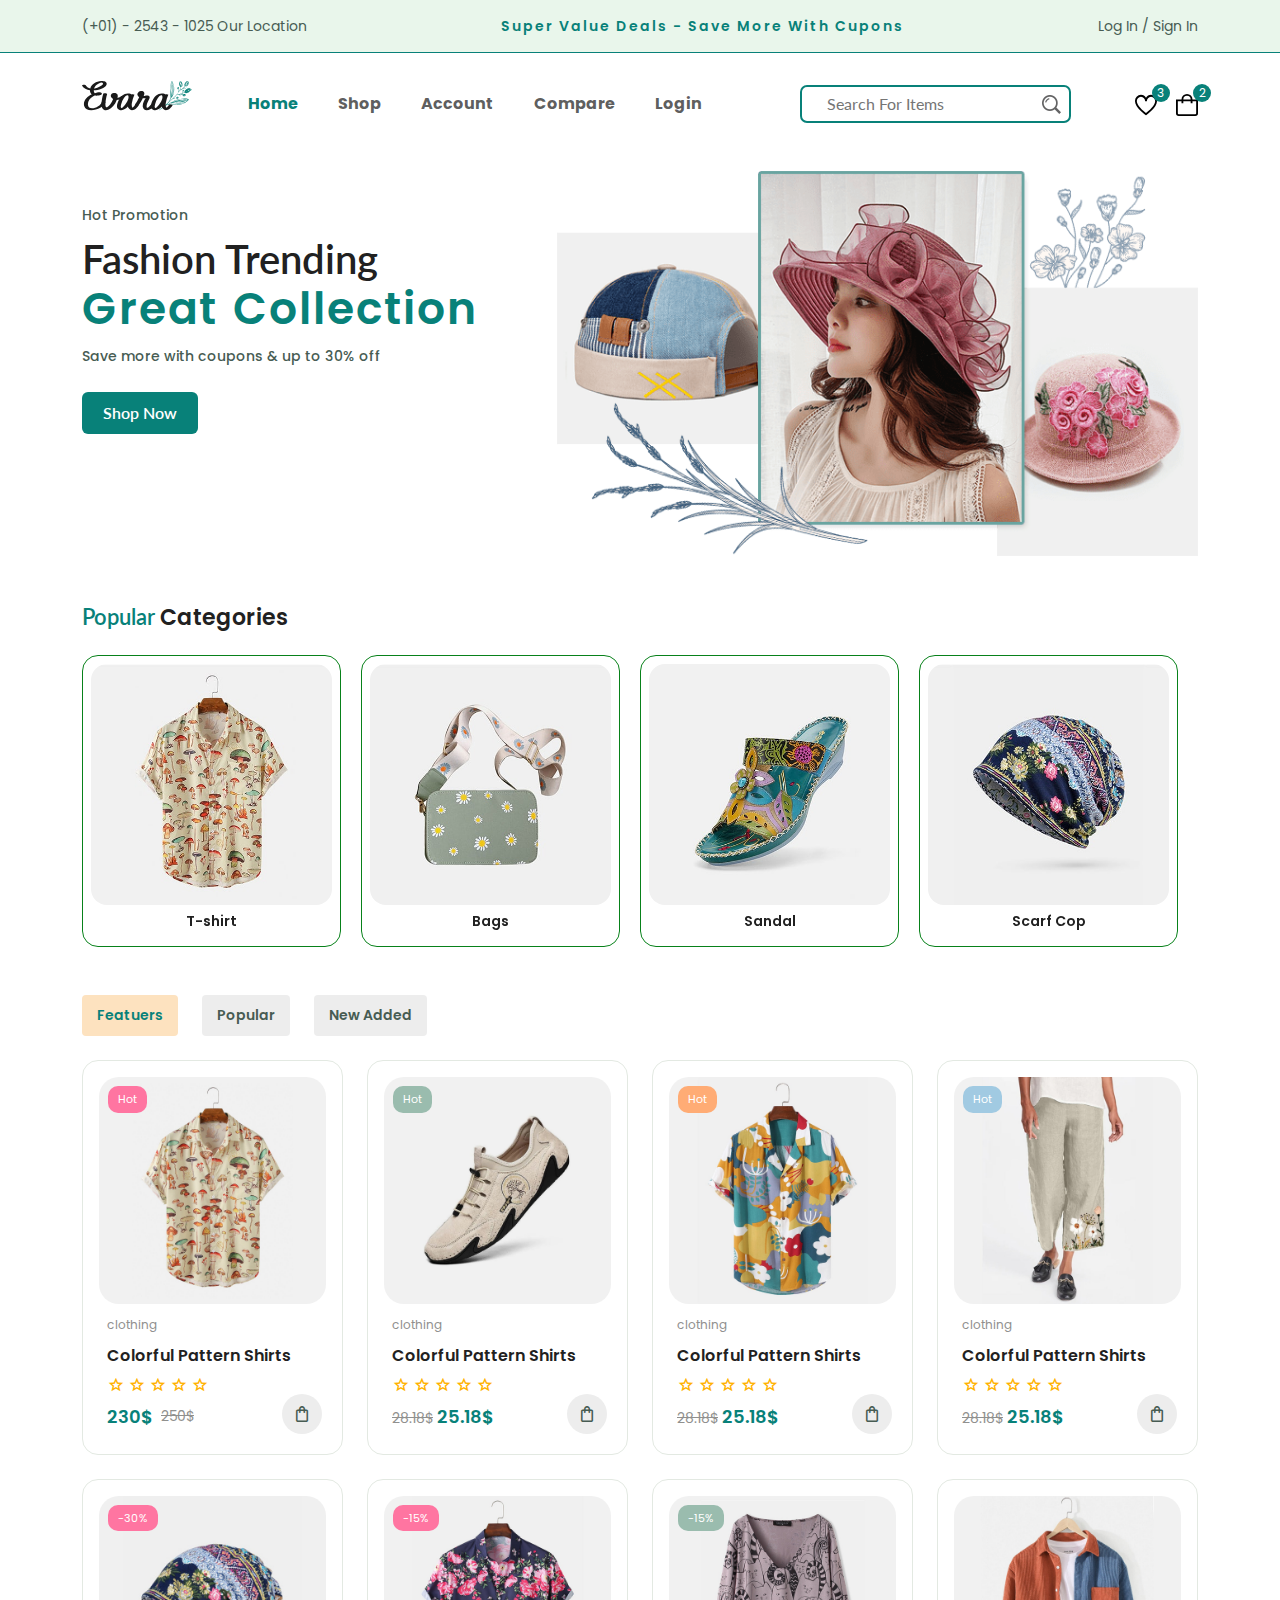
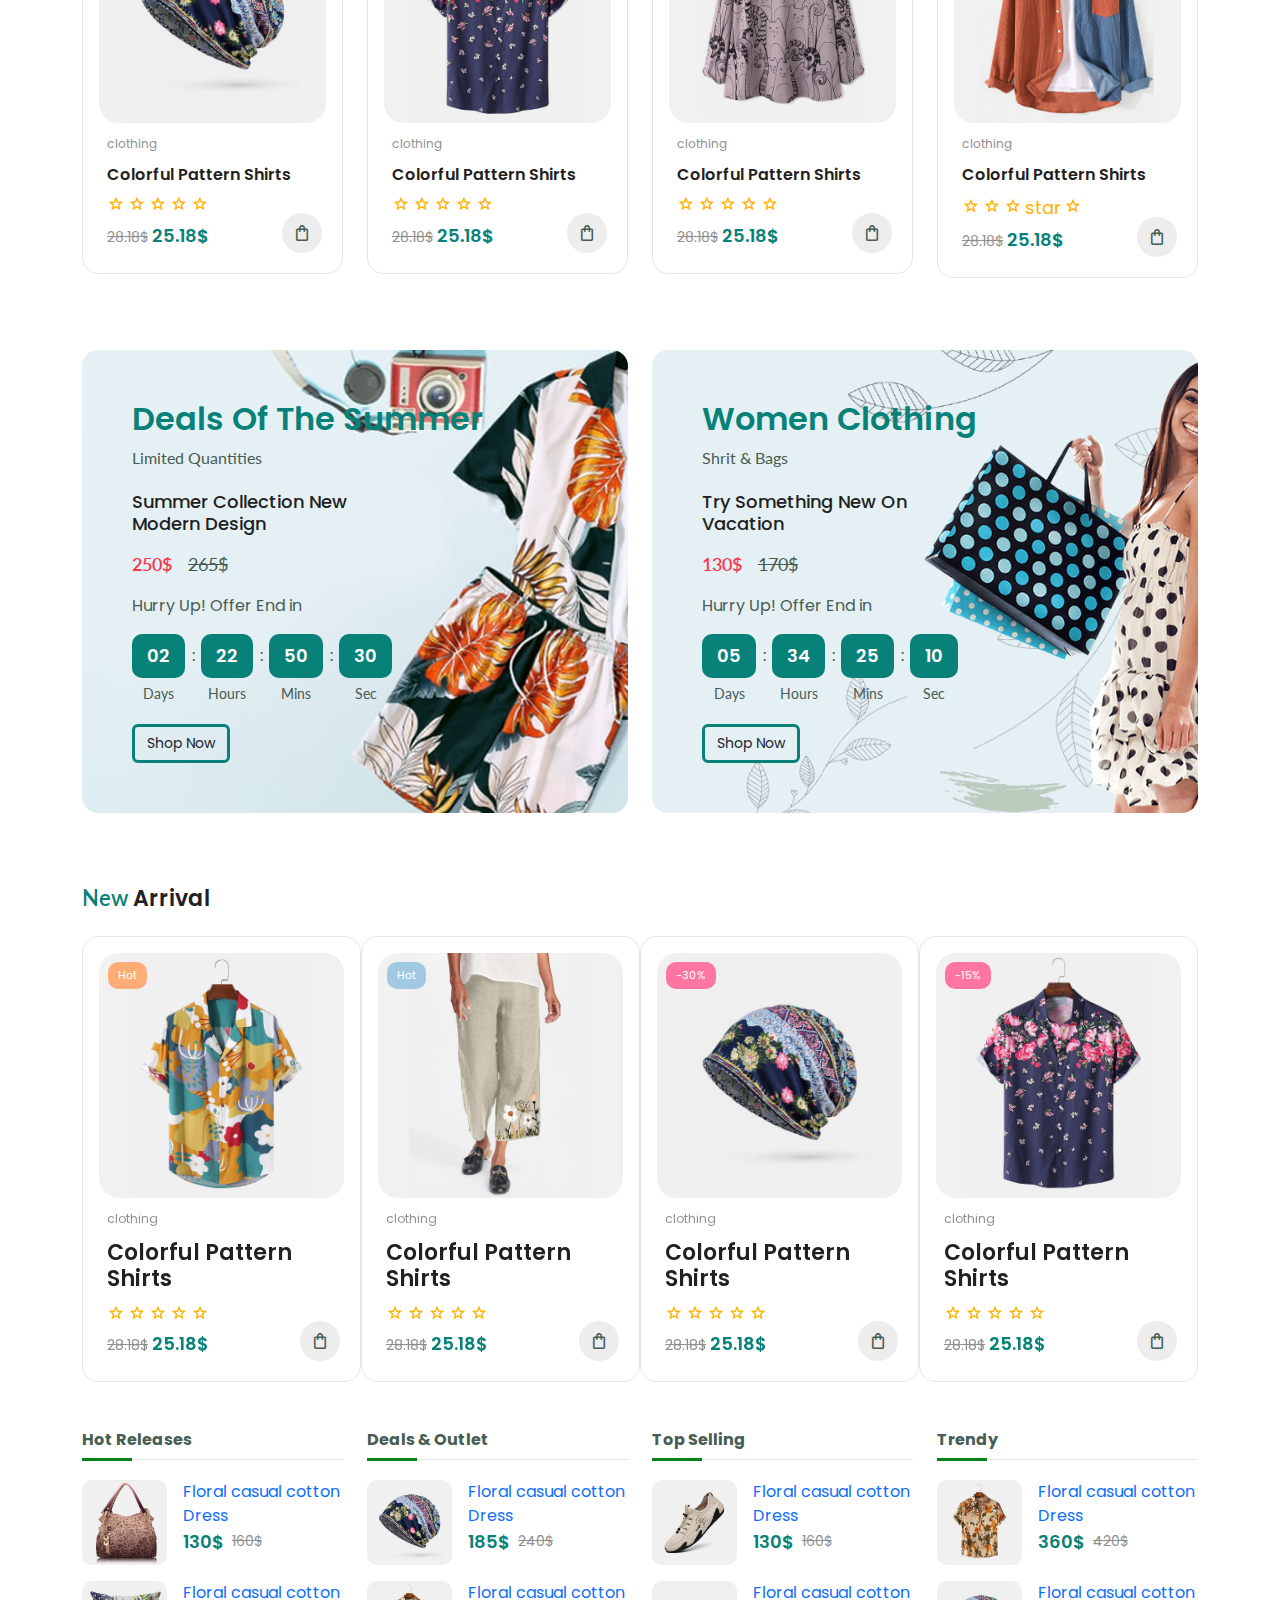
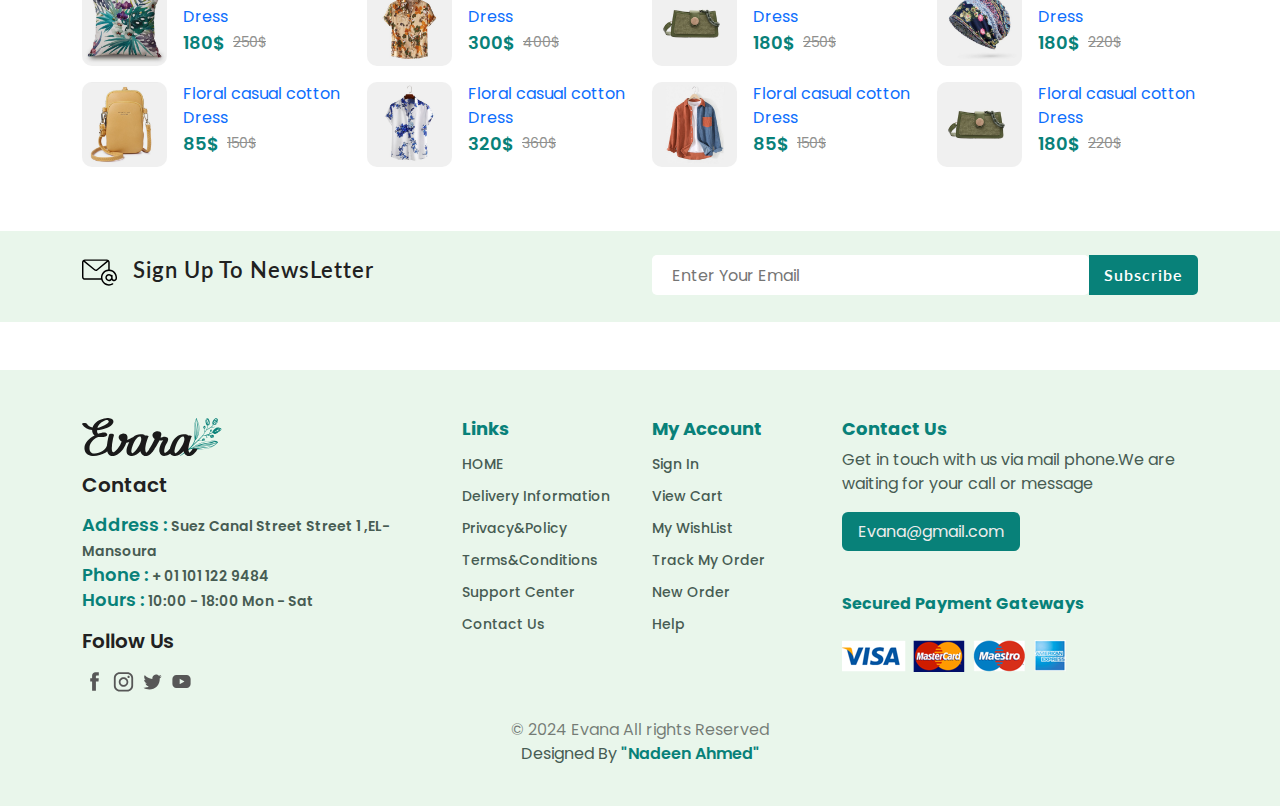
==== commit 597c7ec8: "change" ====
--- a/index.html
+++ b/index.html
@@ -95,7 +95,7 @@
       </nav>
     </header>
 
-    <main class="main py-5">
+    <main class="main pb-5">
       <section class="home">
         <div class="container">
           <div class="row">
@@ -109,7 +109,7 @@
               <a class="btn mt-2" href="shop.html">Shop Now</a>
             </div>
 
-            <div class="col-lg-7 col-md-6">
+            <div class="col-lg-7 col-md-6 mt-3">
               <img src="images/home-img.png" alt />
             </div>
           </div>
@@ -2319,7 +2319,7 @@
     <footer class="footer pb-4">
       <div class="container">
         <div class="row">
-          <div class="col-6 col-md-3 col-lg-4 pt-5">
+          <div class="col-sm-6 col-md-3 col-lg-4 pt-5">
             <a href="index.html">
               <img src="images/logo.svg" class="logo mb-3" />
             </a>
@@ -2354,7 +2354,7 @@
             </div>
           </div>
 
-          <div class="col-6 col-md-3 col-lg-2 pt-5">
+          <div class="col-sm-6 col-md-3 col-lg-2 pt-5 d-none-small">
             <h3 class="tittle fw-bold mb-2">Links</h3>
             <div class="content">
               <ul class="lh-lg m-0 p-0">
@@ -2368,7 +2368,7 @@
             </div>
           </div>
 
-          <div class="col-6 col-md-3 col-lg-2 pt-5">
+          <div class="col-sm-6 col-md-3 col-lg-2 pt-5 d-none-small">
             <h3 class="tittle fw-bold mb-2">My Account</h3>
             <div class="content m-auto">
               <ul class="lh-lg m-0 p-0">
@@ -2382,7 +2382,7 @@
             </div>
           </div>
 
-          <div class="col-6 col-md-3 col-lg-4 pt-5">
+          <div class="col-sm-6 col-md-3 col-lg-4 pt-5">
             <h3 class="tittle fw-bold mb-2 ms-lg-auto">Contact Us</h3>
             <div class="content">
               <p class="pb-2">
@@ -2409,6 +2409,7 @@
         </div>
       </div>
     </footer>
+
     <script src="JS/main.js" defer></script>
     <script src="JS/jquery-3.7.1.min.js"></script>
     <script src="JS/bootstrap.bundle.min.js"></script>
--- a/css/style.css
+++ b/css/style.css
@@ -1,26 +1,5 @@
 @import url("https://fonts.googleapis.com/css2?family=Lato:wght@400;700&family=Open+Sans:wght@400;500;600&family=Outfit:wght@300;400;600&family=Poppins:wght@400;500;600;700&family=Roboto:wght@300;400;500&display=swap");
 /* Global VARIABLES  */
-.slick-prev,
-.slick-next {
-  position: relative;
-  background-color: var(--border-color-alt);
-  color: var(--first-color);
-  border: none;
-  font-size: 20px;
-  border-radius: 50%;
-  width: 30px;
-  height: 30px;
-}
-.slick-prev {
-  position: absolute;
-  z-index: 99999999999;
-  left: -40px;
-}
-.slick-next {
-  position: absolute;
-  z-index: 99999999999;
-  right: 40px;
-}
 
 :root {
   --header-height: 4rem;
@@ -108,6 +87,11 @@
   .d-none {
     display: none;
   }
+  @media (max-width: 576px) {
+    .d-none-small {
+      display: none !important;
+    }
+  }
   .pink {
     background-color: hsl(341, 100%, 73%);
   }
@@ -121,29 +105,7 @@
   .blue {
     background-color: hsl(202, 53%, 76%);
   }
-  /*=============== Media Query ===============*/
-  /* For large devices */
-  /* @media screen and (max-width: 1400px) {
-  }
-
-  @media screen and (max-width: 1200px) {
-  } */
-
-  /* For medium devices */
-  /* @media screen and (max-width: 992px) {
-  }
-
-  @media screen and (max-width: 768px) {
-  } */
-
-  /* For small devices */
-  /* @media screen and (max-width: 576px) {
-  }
-
-  @media screen and (max-width: 350px) {
-  } */
-}
-
+}
 /* Start of Header  */
 .header-top {
   background-color: var(--first-color-alt);
@@ -271,6 +233,12 @@
   word-spacing: 3px;
   letter-spacing: 2px;
 }
+@media (max-width: 768px) {
+  .home h1 span {
+    font-size: var(--h2-font-size);
+    letter-spacing: 0px;
+  }
+}
 .home .btn {
   background-color: var(--first-color);
   color: var(--body-color);
@@ -295,7 +263,12 @@
 }
 .categories .content {
   border: 1px solid var(--border-color);
-  margin-left: 20px;
+  margin-right: 20px;
+}
+@media (max-width: 767px) {
+  .categories .content {
+    margin-right: 0px;
+  }
 }
 .categories .content h4 {
   font-size: var(--small-font-size);
@@ -343,6 +316,14 @@
   font-weight: var(--weight-600);
   padding: 10px 15px;
   cursor: pointer;
+  display: flex;
+  align-items: center;
+  text-align: center;
+}
+@media (max-width: 768px) {
+  .products .p-btn {
+    padding: 3px 15px;
+  }
 }
 .products .p-btn.active {
   background-color: var(--second-color);
@@ -599,13 +580,18 @@
 }
 .news-letter img {
   width: 35px;
-  margin-right: 15px;
+  margin-right: 10px;
 }
 .news-letter h3 {
   font-size: var(--h4-font-size);
   color: var(--title-color);
   font-family: var(--second-font);
   letter-spacing: 1px;
+}
+@media (max-width: 576px) {
+  .news-letter h3 {
+    font-size: 20px;
+  }
 }
 
 .news-letter input {
@@ -717,6 +703,17 @@
 .details-small-img:nth-child(3) {
   margin-left: 80px !important;
 }
+@media (max-width: 576px) {
+  .details-small-img:nth-child(1) {
+    margin-left: 20px !important;
+  }
+  .details-small-img:nth-child(2) {
+    margin-left: 40px !important;
+  }
+  .details-small-img:nth-child(3) {
+    margin-left: 60px !important;
+  }
+}
 .group-images img {
   cursor: pointer;
   background-color: #008000;
@@ -825,11 +822,11 @@
 .review-data {
   font-size: var(--small-font-size);
 }
-.group {
+/* .group {
   display: grid;
   grid-template-columns: repeat(2, 1fr);
   gap: 20px;
-}
+} */
 textarea {
   height: 200px;
   resize: none;
@@ -924,19 +921,8 @@
 }
 
 .divider {
-  position: relative;
   margin-block: 3rem;
   text-align: center;
-}
-
-.divider::after {
-  position: absolute;
-  content: "";
-  left: 0;
-  top: 50%;
-  width: 100%;
-  height: 1px;
-  background-color: var(--text-color-light);
 }
 
 /* /////////////////////// */
@@ -959,6 +945,14 @@
 .cart-total-price {
   font-weight: var(--weight-600);
   color: var(--first-color);
+}
+@media (max-width: 576px) {
+  .cart .cart-Coupon input {
+    width: 100%;
+  }
+  .cart .cart-Coupon button {
+    margin-top: 10px;
+  }
 }
 /*END CART PAGE + WISHLIST */
 /* //////////////////////////// */
@@ -1093,3 +1087,24 @@
 }
 
 /* END ACCOOUNT PAGE */
+.slick-prev,
+.slick-next {
+  position: relative;
+  background-color: var(--border-color-alt);
+  color: var(--first-color);
+  border: none;
+  font-size: 20px;
+  border-radius: 50%;
+  width: 30px;
+  height: 30px;
+}
+.slick-prev {
+  position: absolute;
+  z-index: 99999999999;
+  left: -40px;
+}
+.slick-next {
+  position: absolute;
+  z-index: 99999999999;
+  right: 40px;
+}
